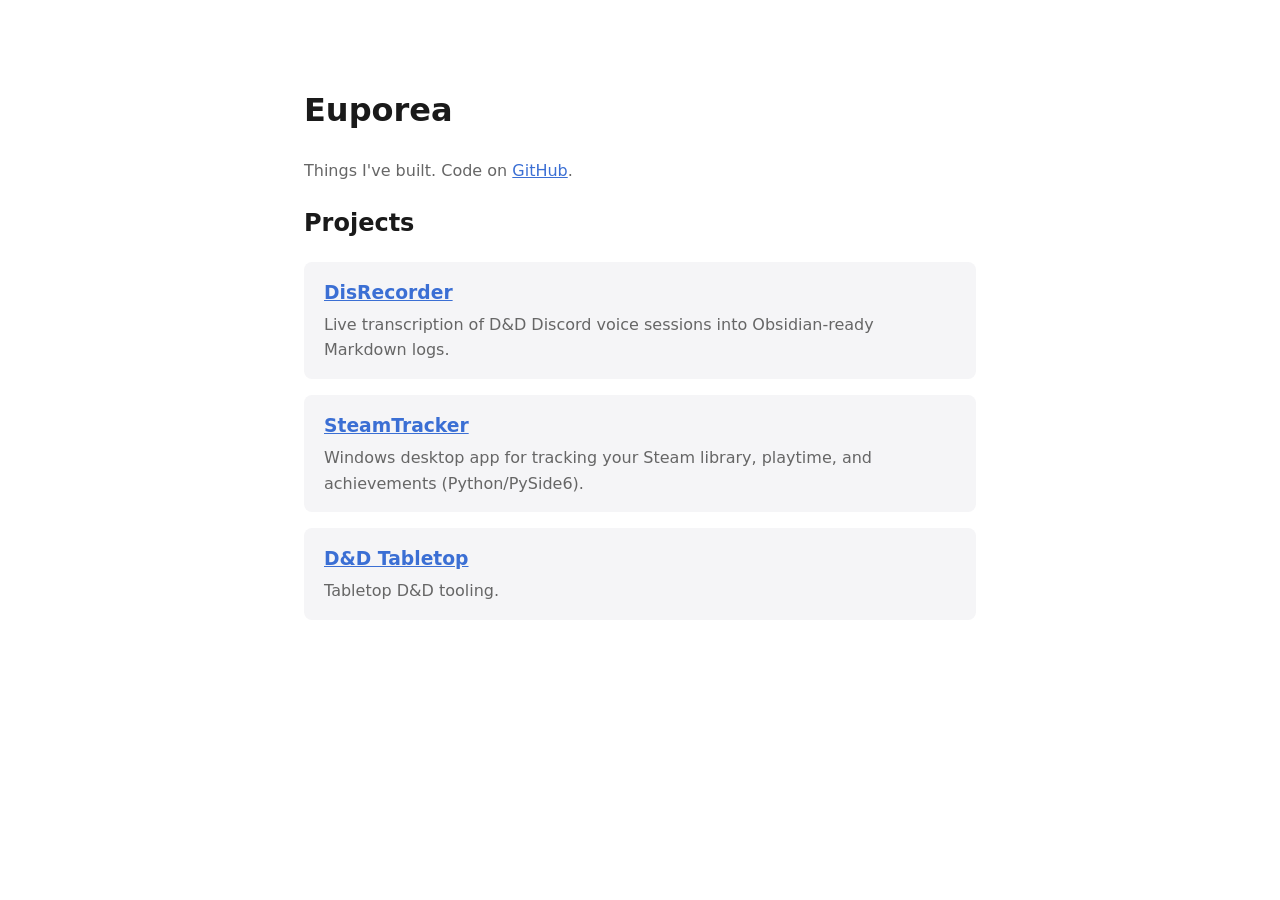
==== index.html @ 1615f243 "Initial site Co-Authored-By: Claude Sonnet 5 <noreply@anthropic.com>" ====
<!doctype html>
<html lang="en">
<head>
<meta charset="utf-8">
<meta name="viewport" content="width=device-width,initial-scale=1">
<title>Euporea</title>
<meta name="description" content="Projects and code by Euporea.">
<style>
:root{--bg:#fff;--fg:#1a1a1a;--muted:#666;--card:#f5f5f7;--accent:#3b6fd4}
@media(prefers-color-scheme:dark){:root{--bg:#121214;--fg:#eee;--muted:#999;--card:#1c1c20;--accent:#7aa2f7}}
body{margin:0;background:var(--bg);color:var(--fg);font:16px/1.6 system-ui,sans-serif}
main{max-width:42rem;margin:0 auto;padding:4rem 1rem}
a{color:var(--accent)}
p.sub{color:var(--muted)}
.card{background:var(--card);border-radius:8px;padding:1rem 1.25rem;margin:1rem 0}
.card h3{margin:0 0 .25rem}
.card p{margin:0;color:var(--muted)}
</style>
</head>
<body>
<main>
<h1>Euporea</h1>
<p class="sub">Things I've built. Code on <a href="https://github.com/Euporea">GitHub</a>.</p>
<h2>Projects</h2>
<div class="card"><h3><a href="https://github.com/Euporea/DisRecorder">DisRecorder</a></h3><p>Live transcription of D&amp;D Discord voice sessions into Obsidian-ready Markdown logs.</p></div>
<div class="card"><h3><a href="https://github.com/Euporea/SteamTracker">SteamTracker</a></h3><p>Windows desktop app for tracking your Steam library, playtime, and achievements (Python/PySide6).</p></div>
<div class="card"><h3><a href="https://github.com/Euporea/D-D-Tabletop">D&amp;D Tabletop</a></h3><p>Tabletop D&amp;D tooling.</p></div>
</main>
</body>
</html>
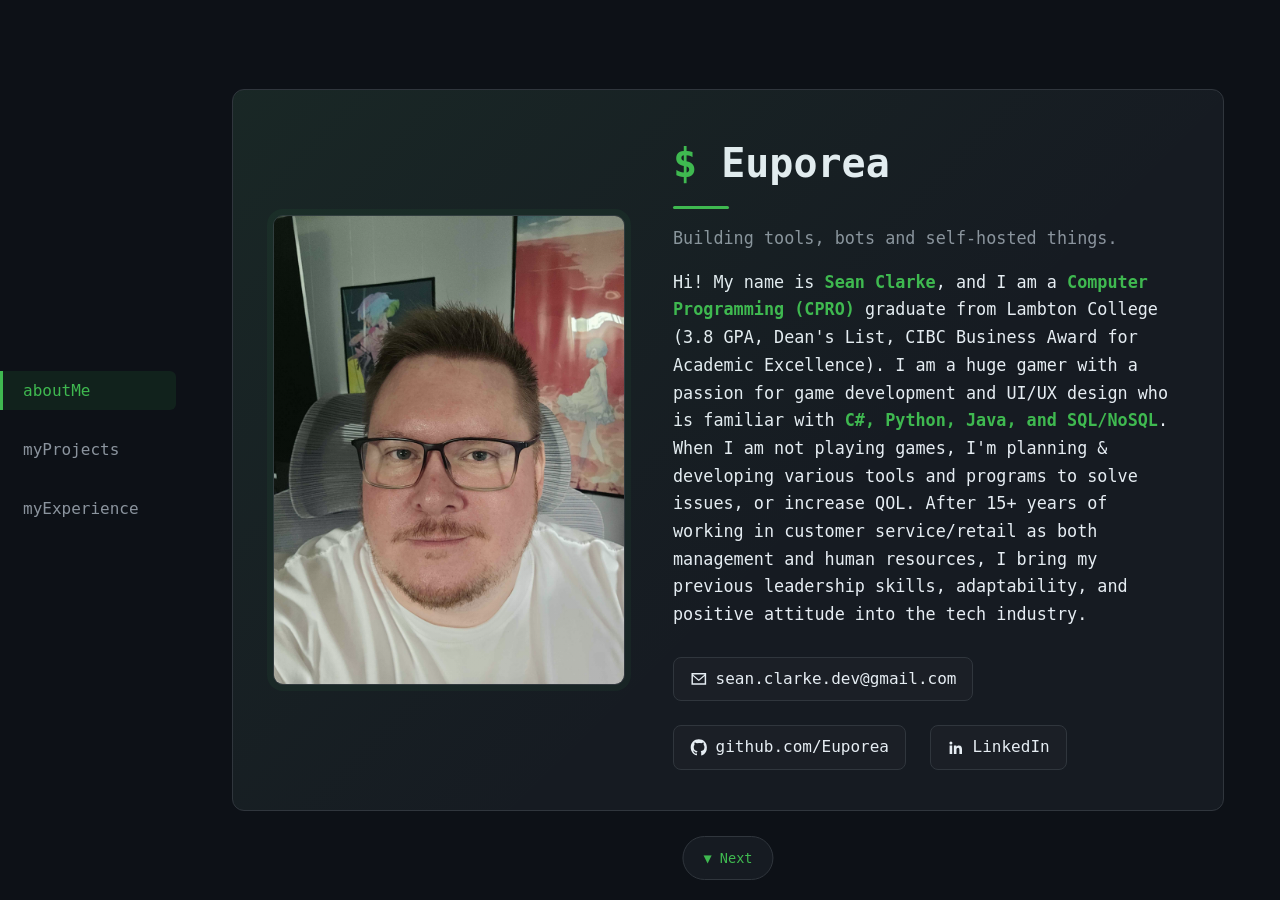
==== commit 468e71c6: "Redesign site: paged sections, project lightbox, mobile layout Co-Authored-By: Claude Sonnet 5 <nore" ====
--- a/index.html
+++ b/index.html
@@ -4,27 +4,371 @@
 <meta charset="utf-8">
 <meta name="viewport" content="width=device-width,initial-scale=1">
 <title>Euporea</title>
-<meta name="description" content="Projects and code by Euporea.">
+<meta name="description" content="Projects and code by Sean Clarke.">
 <style>
-:root{--bg:#fff;--fg:#1a1a1a;--muted:#666;--card:#f5f5f7;--accent:#3b6fd4}
-@media(prefers-color-scheme:dark){:root{--bg:#121214;--fg:#eee;--muted:#999;--card:#1c1c20;--accent:#7aa2f7}}
-body{margin:0;background:var(--bg);color:var(--fg);font:16px/1.6 system-ui,sans-serif}
-main{max-width:42rem;margin:0 auto;padding:4rem 1rem}
-a{color:var(--accent)}
-p.sub{color:var(--muted)}
-.card{background:var(--card);border-radius:8px;padding:1rem 1.25rem;margin:1rem 0}
-.card h3{margin:0 0 .25rem}
-.card p{margin:0;color:var(--muted)}
+:root{--bg:#0d1117;--panel:#161b22;--line:#30363d;--fg:#e6edf3;--muted:#8b949e;--accent:#3fb950}
+*{box-sizing:border-box}
+body{margin:0;background:var(--bg);color:var(--fg);font:16px/1.65 ui-monospace,SFMono-Regular,Consolas,monospace}
+a{color:var(--accent);text-decoration:none}
+a:hover{text-decoration:underline}
+/* left-hand section menu, themed to match the rest of the page */
+.side-nav{position:fixed;top:0;left:0;bottom:0;width:11rem;padding:2rem 0;display:flex;flex-direction:column;justify-content:center;gap:1.25rem;background:none;border:none;z-index:20}
+.side-nav button{background:none;border:none;border-left:3px solid transparent;color:var(--muted);font:inherit;text-align:left;padding:.4rem 1.25rem;cursor:pointer;border-radius:0 6px 6px 0;transition:box-shadow .2s ease,color .2s ease}
+.side-nav button:hover{color:var(--fg);box-shadow:0 0 8px 2px rgba(63,185,80,.45)}
+.side-nav button.active{color:var(--accent);border-left-color:var(--accent);background:rgba(63,185,80,.1);border-radius:0 6px 6px 0}
+main{margin-left:11rem;min-height:100vh;display:flex;flex-direction:column;justify-content:center;padding:3rem 3.5rem}
+section{display:none;flex-direction:column;opacity:0;transition:opacity .4s ease}
+section.active{display:flex;opacity:1}
+section.fade-out{opacity:0}
+.content{max-width:82rem;width:100%;margin:0 auto}
+.page-btn{position:fixed;left:calc(11rem + (100% - 11rem)/2);transform:translateX(-50%);padding:.6rem 1.25rem;border-radius:999px;background:var(--panel);border:1px solid var(--line);color:var(--accent);font:inherit;font-size:.85rem;cursor:pointer;z-index:20;display:flex;align-items:center;gap:.5rem;opacity:1;transition:opacity .3s ease,background .2s ease,border-color .2s ease,box-shadow .2s ease}
+.page-btn:hover{background:#1c222b;border-color:var(--accent);box-shadow:0 0 8px 2px rgba(63,185,80,.45)}
+.page-btn:disabled{opacity:0;pointer-events:none}
+#prevBtn{top:1.25rem}
+#nextBtn{bottom:1.25rem}
+h1{margin:0;font-size:2.5rem}
+h1::before{content:"$ ";color:var(--accent)}
+h1::after{content:"";display:block;width:3.5rem;height:3px;background:var(--accent);border-radius:2px;margin-top:.6rem}
+.tag{color:var(--muted);margin:.5rem 0 0;font-size:1.1rem}
+.accent{color:var(--accent)}
+h2{font-size:1.1rem;margin:0 0 1.5rem;color:var(--muted);font-weight:400}
+h2::before{content:"## ";color:var(--accent)}
+h2::after{content:"";display:block;width:2.5rem;height:2px;background:var(--accent);border-radius:2px;margin-top:.5rem}
+
+/* about */
+.about-grid{display:grid;grid-template-columns:22rem 1fr;gap:3rem;align-items:center;background:var(--panel);border:1px solid var(--line);border-radius:12px;padding:2.5rem;position:relative;overflow:hidden;transition:transform .15s ease-out,box-shadow .15s ease-out}
+.about-grid:hover{box-shadow:0 16px 32px rgba(0,0,0,.35),0 0 8px 2px rgba(63,185,80,.45)}
+.about-grid::before{content:"";position:absolute;inset:0;background:linear-gradient(135deg,rgba(63,185,80,.08),transparent 60%);pointer-events:none}
+.about-grid .portrait{width:100%;aspect-ratio:3/4;object-fit:cover;border-radius:10px;border:1px solid var(--line);box-shadow:0 0 0 6px rgba(63,185,80,.06)}
+.about-grid .text p{margin:1rem 0 0;font-size:1.05rem}
+.contact-row{display:flex;gap:1.5rem;margin-top:1.75rem;flex-wrap:wrap}
+.contact-row a{display:flex;align-items:center;gap:.5rem;color:var(--fg);border:1px solid var(--line);border-radius:8px;padding:.5rem 1rem;background:rgba(255,255,255,.02)}
+.contact-row a:hover{border-color:var(--accent);color:var(--accent);text-decoration:none}
+.contact-row svg{width:1.1rem;height:1.1rem;fill:currentColor;flex:none}
+
+/* projects */
+.grid{display:grid;grid-template-columns:repeat(4,1fr);gap:1.25rem}
+@media(max-width:75rem){.grid{grid-template-columns:repeat(2,1fr)}}
+@media(max-width:40rem){.grid{grid-template-columns:1fr}}
+.card{background:var(--panel);border:1px solid var(--line);border-radius:8px;overflow:hidden;display:flex;flex-direction:column;height:100%}
+.shot{aspect-ratio:16/9;background:repeating-linear-gradient(45deg,var(--panel),var(--panel) 10px,#1c222b 10px,#1c222b 20px)}
+.shot img,.shot video{width:100%;height:100%;object-fit:cover;display:block}
+.body{padding:1rem 1.25rem;display:flex;flex-direction:column;flex:1}
+.body h3{margin:0 0 .25rem;font-size:1.05rem}
+.body p{margin:.25rem 0 .75rem;color:var(--muted);flex:1}
+p.tag{margin:.75rem 0 .35rem;font-size:.85rem}
+.chips{display:flex;gap:.4rem;flex-wrap:nowrap;padding:0;margin:auto 0 0;list-style:none;overflow:hidden}
+.chips li{background:var(--bg);border:1px solid var(--line);border-radius:6px;padding:.3rem .5rem;color:var(--fg);font-size:.68rem;white-space:nowrap}
+
+/* experience / education / skills */
+.triple{display:grid;grid-template-columns:1fr 1fr;gap:3rem;align-items:start}
+@media(max-width:60rem){.triple{grid-template-columns:1fr}}
+.triple h2{margin-bottom:1rem}
+.triple .card{margin-bottom:1rem}
+.exp-col{display:flex;flex-direction:column}
+.triple .card h3{color:var(--accent);font-weight:bold}
+.skills-col{margin-top:2rem}
+.skills-col p.tag:first-child{margin-top:0}
+.skills-col .chips li{transition:box-shadow .2s ease,border-color .2s ease}
+.skills-col .chips li:hover{border-color:var(--accent);box-shadow:0 0 8px 2px rgba(63,185,80,.45)}
+
+/* project summary cards + lightbox */
+.proj-card{cursor:pointer;position:relative}
+.proj-card .body p{margin-bottom:0}
+.proj-card::before{content:"";position:absolute;inset:0;border-radius:inherit;background:radial-gradient(circle at 50% 0%,rgba(63,185,80,.25),transparent 70%);opacity:0;transition:opacity .25s ease;pointer-events:none}
+.proj-card:hover::before{opacity:1}
+.proj-card:hover{border-color:var(--accent)}
+.lightbox{position:fixed;inset:0;background:rgba(0,0,0,.75);display:flex;align-items:center;justify-content:center;opacity:0;pointer-events:none;transition:opacity .25s ease;z-index:50;padding:2rem}
+.lightbox.open{opacity:1;pointer-events:auto}
+.lightbox-panel{background:var(--panel);border:1px solid var(--line);border-radius:12px;max-width:56rem;width:100%;max-height:90vh;overflow:auto;padding:3.5rem 2.5rem 2.5rem;position:relative}
+.lightbox-close{position:absolute;top:1rem;right:1rem;width:2.25rem;height:2.25rem;border-radius:50%;background:var(--bg);border:1px solid var(--line);color:var(--muted);font-size:1.5rem;line-height:1;cursor:pointer}
+.lightbox-close:hover{color:var(--accent);border-color:var(--accent)}
+.lightbox-content .shot{border-radius:8px;margin-bottom:1.25rem;overflow:hidden}
+.lightbox-content h3{margin:0 0 .5rem;font-size:1.4rem}
+.lightbox-content p{color:var(--muted);margin:0 0 1rem}
+.lightbox-content .chips{margin:0 0 1.25rem;flex-wrap:wrap}
+.lightbox-content .chips li{font-size:.9rem;padding:.4rem .8rem;transition:box-shadow .2s ease,border-color .2s ease}
+.lightbox-content .chips li:hover{border-color:var(--accent);box-shadow:0 0 8px 2px rgba(63,185,80,.45)}
+.gh-link{display:inline-flex;align-items:center;gap:.5rem;color:var(--fg);border:1px solid var(--line);border-radius:8px;padding:.5rem 1rem;background:rgba(255,255,255,.02);transition:box-shadow .2s ease,border-color .2s ease,color .2s ease}
+.gh-link:hover{border-color:var(--accent);color:var(--accent);text-decoration:none;box-shadow:0 0 8px 2px rgba(63,185,80,.45)}
+.gh-link svg{width:1.1rem;height:1.1rem;fill:currentColor;flex:none}
+
+/* card tilt-on-hover, applied via JS (perspective transform follows the cursor) */
+.card{transition:transform .15s ease-out,box-shadow .15s ease-out}
+.card:hover{box-shadow:0 12px 24px rgba(0,0,0,.35),0 0 8px 2px rgba(63,185,80,.45)}
+
+/* tablet: sidebar stays, just tighten the margins it competes with */
+@media(max-width:64rem){
+  main{padding:2.5rem 2rem}
+  .about-grid{grid-template-columns:16rem 1fr;gap:2rem;padding:2rem}
+}
+
+/* mobile/small tablet: side-nav becomes a top bar, content goes full width */
+@media(max-width:48rem){
+  .side-nav{position:fixed;top:0;left:0;right:0;bottom:auto;width:100%;height:auto;flex-direction:row;justify-content:center;align-items:center;gap:.25rem;padding:.75rem .5rem;background:rgba(13,17,23,.92);backdrop-filter:blur(6px);border-bottom:1px solid var(--line);overflow-x:auto}
+  .side-nav button{padding:.4rem .7rem;white-space:nowrap;border-left:none;border-bottom:3px solid transparent;border-radius:6px 6px 0 0}
+  .side-nav button.active{border-left:none;border-bottom-color:var(--accent);border-radius:6px 6px 0 0}
+  /* paging doesn't work well on touch screens: drop the prev/next buttons and let the page scroll instead */
+  main{margin-left:0;min-height:0;justify-content:flex-start;padding:1.5rem 1.25rem;padding-top:5rem;gap:3.5rem}
+  .page-btn{display:none}
+  section,section.active,section.fade-out{display:flex;opacity:1}
+  h1{font-size:1.9rem}
+  .about-grid{grid-template-columns:1fr;gap:1.5rem;padding:1.5rem;text-align:left}
+  .about-grid .portrait{max-width:12rem;aspect-ratio:1/1;margin:0 auto}
+  .contact-row{gap:.75rem}
+  .contact-row a{padding:.4rem .75rem;font-size:.85rem}
+  .lightbox{padding:1rem}
+  .lightbox-panel{padding:3rem 1.25rem 1.5rem}
+  .lightbox-content h3{font-size:1.15rem}
+}
+
+/* narrow phones: shrink further so nothing overflows */
+@media(max-width:26rem){
+  main{padding:1.25rem 1rem;padding-top:5.75rem;padding-bottom:5.25rem}
+  h1{font-size:1.6rem}
+  .about-grid{padding:1.25rem}
+  .page-btn{padding:.5rem 1rem;font-size:.8rem}
+}
 </style>
 </head>
 <body>
+<nav class="side-nav">
+  <button data-target="about">aboutMe</button>
+  <button data-target="projects">myProjects</button>
+  <button data-target="skills">myExperience</button>
+</nav>
+<button id="prevBtn" class="page-btn" aria-label="Previous section">&#9650; Previous</button>
+<button id="nextBtn" class="page-btn" aria-label="Next section">&#9660; Next</button>
 <main>
-<h1>Euporea</h1>
-<p class="sub">Things I've built. Code on <a href="https://github.com/Euporea">GitHub</a>.</p>
-<h2>Projects</h2>
-<div class="card"><h3><a href="https://github.com/Euporea/DisRecorder">DisRecorder</a></h3><p>Live transcription of D&amp;D Discord voice sessions into Obsidian-ready Markdown logs.</p></div>
-<div class="card"><h3><a href="https://github.com/Euporea/SteamTracker">SteamTracker</a></h3><p>Windows desktop app for tracking your Steam library, playtime, and achievements (Python/PySide6).</p></div>
-<div class="card"><h3><a href="https://github.com/Euporea/D-D-Tabletop">D&amp;D Tabletop</a></h3><p>Tabletop D&amp;D tooling.</p></div>
+
+<section id="about">
+<div class="content">
+  <div class="about-grid">
+    <img class="portrait" src="img/sean.png" alt="Sean Clarke">
+    <div class="text">
+      <h1>Euporea</h1>
+      <p class="tag">Building tools, bots and self-hosted things.</p>
+      <p>Hi! My name is <strong class="accent">Sean Clarke</strong>, and I am a <strong class="accent">Computer Programming (CPRO)</strong> graduate from Lambton College (3.8 GPA, Dean's List, CIBC Business Award for Academic Excellence). I am a huge gamer with a passion for game development and UI/UX design who is familiar with <strong class="accent">C#, Python, Java, and SQL/NoSQL</strong>. When I am not playing games, I'm planning &amp; developing various tools and programs to solve issues, or increase QOL. After 15+ years of working in customer service/retail as both management and human resources, I bring my previous leadership skills, adaptability, and positive attitude into the tech industry.</p>
+      <div class="contact-row">
+        <a href="mailto:sean.clarke.dev@gmail.com"><svg viewBox="0 0 24 24"><path d="M2 4h20v16H2V4zm2 2v.01L12 13l8-6.99V6H4zm16 2.24-7.4 6.47a1 1 0 0 1-1.2 0L4 8.24V18h16V8.24z"/></svg>sean.clarke.dev@gmail.com</a>
+        <a href="https://github.com/Euporea"><svg viewBox="0 0 24 24"><path d="M12 .5C5.73.5.98 5.24.98 11.52c0 5.02 3.26 9.28 7.78 10.78.57.1.78-.25.78-.55v-1.94c-3.17.69-3.83-1.53-3.83-1.53-.52-1.31-1.26-1.66-1.26-1.66-1.03-.7.08-.69.08-.69 1.14.08 1.74 1.17 1.74 1.17 1.01 1.74 2.65 1.24 3.3.95.1-.73.4-1.24.72-1.53-2.53-.29-5.19-1.27-5.19-5.64 0-1.25.44-2.27 1.17-3.06-.12-.29-.51-1.46.11-3.04 0 0 .96-.31 3.15 1.17a10.9 10.9 0 0 1 2.87-.39c.97 0 1.95.13 2.87.39 2.19-1.48 3.15-1.17 3.15-1.17.62 1.58.23 2.75.11 3.04.73.79 1.17 1.81 1.17 3.06 0 4.38-2.66 5.34-5.2 5.63.41.36.77 1.06.77 2.14v3.17c0 .3.21.66.79.55A11.03 11.03 0 0 0 23 11.52C23 5.24 18.27.5 12 .5z"/></svg>github.com/Euporea</a>
+        <a href="https://www.linkedin.com/in/sean-clarke-389188309/"><svg viewBox="0 0 24 24"><path d="M20.45 20.45h-3.55v-5.57c0-1.33-.02-3.04-1.85-3.04-1.85 0-2.14 1.45-2.14 2.94v5.67H9.36V9h3.41v1.56h.05c.47-.9 1.64-1.85 3.38-1.85 3.6 0 4.27 2.37 4.27 5.46v6.28zM5.34 7.43a2.06 2.06 0 1 1 0-4.12 2.06 2.06 0 0 1 0 4.12zM7.11 20.45H3.56V9h3.55v11.45z"/></svg>LinkedIn</a>
+      </div>
+    </div>
+  </div>
+</div>
+</section>
+
+<section id="projects">
+<div class="content">
+<h2>myProjects</h2>
+<p class="tag" style="margin:-1rem 0 1.5rem">Click each card for more information.</p>
+<div class="grid">
+
+<article class="card proj-card" data-target="tpl-disrecorder">
+  <div class="body">
+    <h3>DisRecorder</h3>
+    <p>Live transcription of D&amp;D Discord voice sessions into Obsidian-ready Markdown logs.</p>
+  </div>
+</article>
+
+<article class="card proj-card" data-target="tpl-steamtracker">
+  <div class="body">
+    <h3>SteamTracker</h3>
+    <p>Windows desktop app for tracking your Steam library, playtime, and achievements.</p>
+  </div>
+</article>
+
+<article class="card proj-card" data-target="tpl-wreckoning">
+  <div class="body">
+    <h3>Wreckoning Day</h3>
+    <p>A vehicular-demolition game where you clear a safe path for an unstoppable hauler using a fleet of specialised machines.</p>
+  </div>
+</article>
+
+<article class="card proj-card" data-target="tpl-humanity">
+  <div class="body">
+    <h3>Humanity Index</h3>
+    <p>A cyberpunk psychological-horror first-person shooter where your grip on your own humanity is a core mechanic.</p>
+  </div>
+</article>
+
+</div>
+</div>
+</section>
+
+<template id="tpl-disrecorder">
+  <div class="shot"><img src="img/disrecorder.png" alt="DisRecorder screenshot"></div>
+  <h3>DisRecorder</h3>
+  <p>Live transcription of D&amp;D Discord voice sessions into Obsidian-ready Markdown logs.</p>
+  <ul class="chips" style="flex-wrap:wrap"><li>Python</li><li>Discord</li><li>Speech-to-text</li></ul>
+  <a class="gh-link" href="https://github.com/Euporea/DisRecorder" target="_blank" rel="noopener"><svg viewBox="0 0 24 24"><path d="M12 .5C5.73.5.98 5.24.98 11.52c0 5.02 3.26 9.28 7.78 10.78.57.1.78-.25.78-.55v-1.94c-3.17.69-3.83-1.53-3.83-1.53-.52-1.31-1.26-1.66-1.26-1.66-1.03-.7.08-.69.08-.69 1.14.08 1.74 1.17 1.74 1.17 1.01 1.74 2.65 1.24 3.3.95.1-.73.4-1.24.72-1.53-2.53-.29-5.19-1.27-5.19-5.64 0-1.25.44-2.27 1.17-3.06-.12-.29-.51-1.46.11-3.04 0 0 .96-.31 3.15 1.17a10.9 10.9 0 0 1 2.87-.39c.97 0 1.95.13 2.87.39 2.19-1.48 3.15-1.17 3.15-1.17.62 1.58.23 2.75.11 3.04.73.79 1.17 1.81 1.17 3.06 0 4.38-2.66 5.34-5.2 5.63.41.36.77 1.06.77 2.14v3.17c0 .3.21.66.79.55A11.03 11.03 0 0 0 23 11.52C23 5.24 18.27.5 12 .5z"/></svg>View on GitHub</a>
+</template>
+<template id="tpl-steamtracker">
+  <div class="shot"><video src="img/steamtracker.mp4" style="object-position:top" autoplay loop muted playsinline></video></div>
+  <h3>SteamTracker</h3>
+  <p>Windows desktop app for tracking your Steam library, playtime, and achievements.</p>
+  <ul class="chips" style="flex-wrap:wrap"><li>Python</li><li>PySide6</li><li>Steam API</li></ul>
+  <a class="gh-link" href="https://github.com/Euporea/SteamTracker" target="_blank" rel="noopener"><svg viewBox="0 0 24 24"><path d="M12 .5C5.73.5.98 5.24.98 11.52c0 5.02 3.26 9.28 7.78 10.78.57.1.78-.25.78-.55v-1.94c-3.17.69-3.83-1.53-3.83-1.53-.52-1.31-1.26-1.66-1.26-1.66-1.03-.7.08-.69.08-.69 1.14.08 1.74 1.17 1.74 1.17 1.01 1.74 2.65 1.24 3.3.95.1-.73.4-1.24.72-1.53-2.53-.29-5.19-1.27-5.19-5.64 0-1.25.44-2.27 1.17-3.06-.12-.29-.51-1.46.11-3.04 0 0 .96-.31 3.15 1.17a10.9 10.9 0 0 1 2.87-.39c.97 0 1.95.13 2.87.39 2.19-1.48 3.15-1.17 3.15-1.17.62 1.58.23 2.75.11 3.04.73.79 1.17 1.81 1.17 3.06 0 4.38-2.66 5.34-5.2 5.63.41.36.77 1.06.77 2.14v3.17c0 .3.21.66.79.55A11.03 11.03 0 0 0 23 11.52C23 5.24 18.27.5 12 .5z"/></svg>View on GitHub</a>
+</template>
+<template id="tpl-wreckoning">
+  <div class="shot"><video src="img/wreckoning-day.mp4" autoplay loop muted playsinline></video></div>
+  <h3>Wreckoning Day</h3>
+  <p>A vehicular-demolition game where you clear a safe path for an unstoppable hauler using a fleet of specialised machines. Built in C# on Godot with Jolt physics and a deterministic two-layer destruction system.</p>
+  <ul class="chips" style="flex-wrap:wrap"><li>Godot 4</li><li>C#</li><li>3D physics</li></ul>
+</template>
+<template id="tpl-humanity">
+  <div class="shot"><video src="img/humanity-index.mp4" autoplay loop muted playsinline></video></div>
+  <h3>Humanity Index</h3>
+  <p>A cyberpunk psychological-horror first-person shooter where your grip on your own humanity is a core mechanic.</p>
+  <ul class="chips" style="flex-wrap:wrap"><li>Godot 4</li><li>GDScript</li><li>FPS</li></ul>
+</template>
+
+<section id="skills">
+<div class="content">
+<div class="triple">
+  <div class="exp-col">
+    <h2>myExperience</h2>
+    <div class="card"><div class="body">
+      <h3>Student Developer Co-op, Lambton College</h3>
+      <p class="tag">May 2026 &ndash; Sep 2026</p>
+      <ul>
+        <li>Developed eLearning course modules with Articulate Storyline and Rise 360.</li>
+        <li>Built Excel workbooks with advanced VBA macros to automate workflows and support course development.</li>
+        <li>Delivered critical milestones with the team using established project management practices.</li>
+      </ul>
+    </div></div>
+    <div class="card" style="margin-top:.5rem"><div class="body">
+      <h3>Support Manager / Personnel Manager / Department Manager, Wal-Mart Canada</h3>
+      <p class="tag">2011 &ndash; Aug 2024</p>
+      <ul>
+        <li>HR representative for a store of up to 450 employees: hiring, interviews, onboarding and policy compliance.</li>
+        <li>Supervised, trained and mentored staff; managed inventory and daily store operations.</li>
+      </ul>
+    </div></div>
+  </div>
+  <div>
+    <h2>myEducation</h2>
+    <div class="card"><div class="body">
+      <h3>Computer Programming, Advanced Diploma</h3>
+      <p class="tag">Lambton College &middot; Graduated July 2026</p>
+      <ul>
+        <li>3.8 GPA, Dean's List recipient</li>
+        <li>CIBC Business Award for Academic Excellence</li>
+        <li>Coursework: software design, databases, web development, data structures</li>
+      </ul>
+    </div></div>
+    <div class="skills-col">
+      <h2>mySkills</h2>
+      <p class="tag">Languages</p>
+      <ul class="chips" style="flex-wrap:wrap;margin:0 0 1rem"><li>Python</li><li>C#</li><li>Java</li><li>JavaScript</li><li>SQL</li></ul>
+      <p class="tag">Web</p>
+      <ul class="chips" style="flex-wrap:wrap;margin:0 0 1rem"><li>HTML</li><li>CSS</li><li>React</li><li>Node.js</li><li>Bootstrap</li></ul>
+      <p class="tag">Databases</p>
+      <ul class="chips" style="flex-wrap:wrap;margin:0 0 1rem"><li>Oracle SQL</li><li>MongoDB</li><li>NoSQL</li></ul>
+      <p class="tag">Tools</p>
+      <ul class="chips" style="flex-wrap:wrap;margin:0"><li>Git/GitHub</li><li>Docker</li><li>AWS</li><li>Visual Studio / VS Code</li><li>Articulate Storyline</li><li>Photoshop</li></ul>
+    </div>
+  </div>
+</div>
+</div>
+</section>
+
 </main>
+<div id="lightbox" class="lightbox" aria-hidden="true">
+  <div class="lightbox-panel">
+    <button class="lightbox-close" aria-label="Close">&times;</button>
+    <div class="lightbox-content"></div>
+  </div>
+</div>
+<script>
+var sections=Array.prototype.slice.call(document.querySelectorAll('main section'));
+var navBtns=Array.prototype.slice.call(document.querySelectorAll('.side-nav button'));
+var prevBtn=document.getElementById('prevBtn'), nextBtn=document.getElementById('nextBtn');
+var current=0, animating=false;
+
+function show(i){
+  var incoming=sections[i];
+  incoming.classList.add('fade-out');
+  sections.forEach(function(s,idx){ s.classList.toggle('active', idx===i); });
+  navBtns.forEach(function(b,idx){ b.classList.toggle('active', idx===i); });
+  prevBtn.disabled=(i===0);
+  nextBtn.disabled=(i===sections.length-1);
+  window.scrollTo({top:0,behavior:'instant'});
+  requestAnimationFrame(function(){ requestAnimationFrame(function(){ incoming.classList.remove('fade-out'); }); });
+}
+
+function go(i){
+  i=Math.max(0,Math.min(sections.length-1,i));
+  if(i===current||animating) return;
+  animating=true;
+  var old=sections[current];
+  old.classList.add('fade-out');
+  current=i;
+  setTimeout(function(){ show(i); animating=false; },400);
+}
+
+prevBtn.addEventListener('click',function(){ go(current-1); });
+nextBtn.addEventListener('click',function(){ go(current+1); });
+
+// below 48rem, CSS makes all sections visible and the page scrolls normally —
+// so nav clicks there just scroll to the section instead of paging through it
+function isMobile(){ return window.matchMedia('(max-width:48rem)').matches; }
+navBtns.forEach(function(b,idx){
+  b.addEventListener('click',function(){
+    if(isMobile()) sections[idx].scrollIntoView({behavior:'smooth'});
+    else go(idx);
+  });
+});
+
+show(0);
+
+// mobile scroll tracking: highlight whichever section is centered in the viewport as the user scrolls
+var scrollObserver=new IntersectionObserver(function(entries){
+  if(!isMobile()) return;
+  entries.forEach(function(entry){
+    if(entry.isIntersecting) navBtns.forEach(function(b,idx){ b.classList.toggle('active', sections[idx]===entry.target); });
+  });
+},{rootMargin:'-45% 0px -45% 0px'});
+sections.forEach(function(s){ scrollObserver.observe(s); });
+
+// card tilt-on-hover: rotate toward the cursor, like tilting a physical card
+function attachTilt(el,strength){
+  strength=strength||10;
+  el.addEventListener('mousemove',function(e){
+    var r=el.getBoundingClientRect();
+    var x=(e.clientX-r.left)/r.width-0.5;
+    var y=(e.clientY-r.top)/r.height-0.5;
+    el.style.transform='perspective(700px) rotateX('+(-y*strength)+'deg) rotateY('+(x*strength)+'deg) translateY(-3px)';
+  });
+  el.addEventListener('mouseleave',function(){ el.style.transform=''; });
+}
+document.querySelectorAll('.card').forEach(function(el){ attachTilt(el); });
+attachTilt(document.querySelector('.about-grid'),3);
+
+// project lightbox: click a summary card to open its <template> content in a modal
+var lightbox=document.getElementById('lightbox');
+var lbContent=lightbox.querySelector('.lightbox-content');
+function openLightbox(tplId){
+  var tpl=document.getElementById(tplId);
+  if(!tpl) return;
+  lbContent.innerHTML='';
+  lbContent.appendChild(tpl.content.cloneNode(true));
+  lightbox.classList.add('open');
+  lightbox.setAttribute('aria-hidden','false');
+  var v=lbContent.querySelector('video');
+  if(v) v.play();
+}
+function closeLightbox(){
+  lightbox.classList.remove('open');
+  lightbox.setAttribute('aria-hidden','true');
+}
+document.querySelectorAll('.proj-card').forEach(function(c){
+  c.addEventListener('click',function(){ openLightbox(c.dataset.target); });
+});
+lightbox.querySelector('.lightbox-close').addEventListener('click',closeLightbox);
+lightbox.addEventListener('click',function(e){ if(e.target===lightbox) closeLightbox(); });
+document.addEventListener('keydown',function(e){ if(e.key==='Escape') closeLightbox(); });
+</script>
 </body>
 </html>
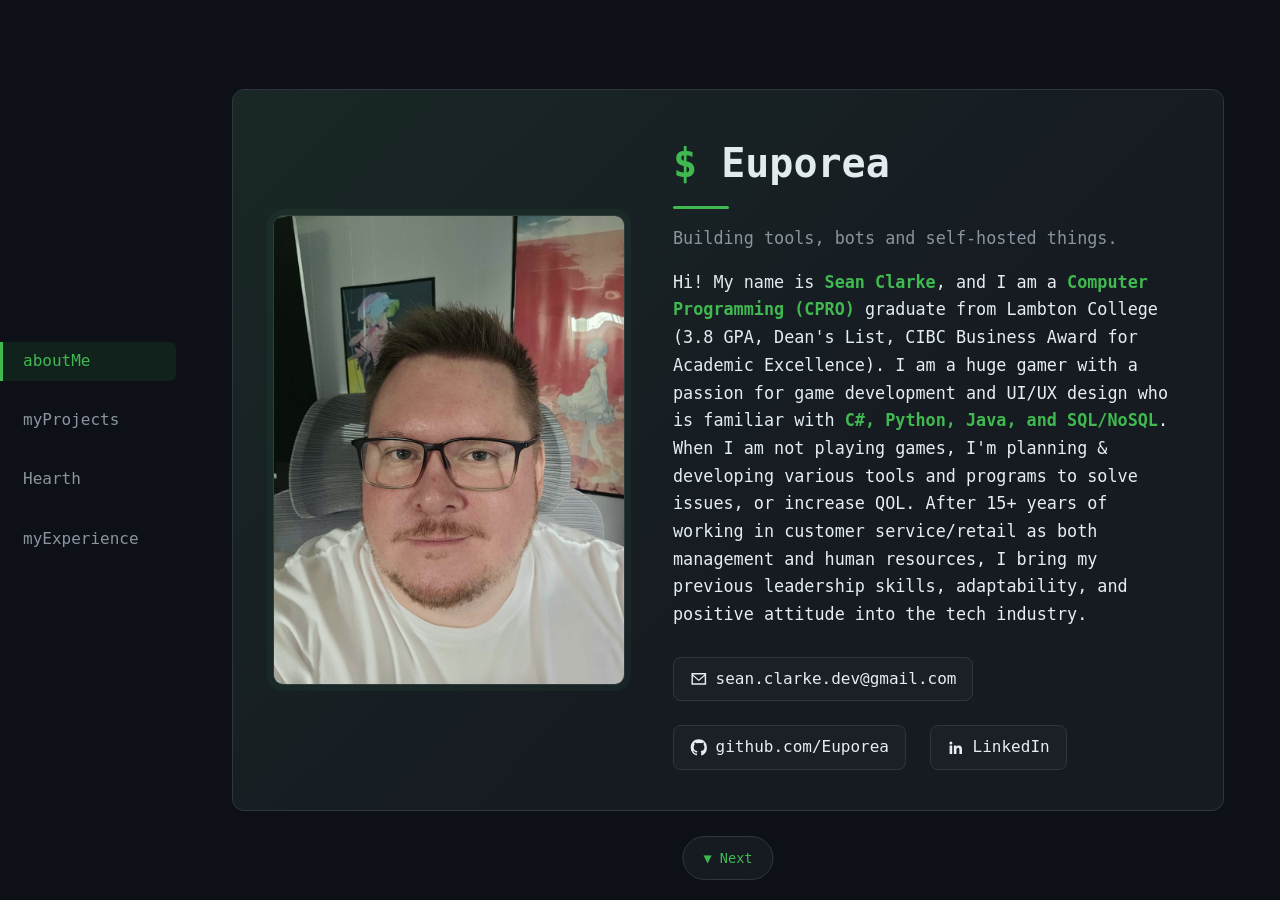
==== commit 7e52bfc3: "Add Hearth tab with demo video and feature lists Co-Authored-By: Claude Sonnet 5 <noreply@anthropic." ====
--- a/index.html
+++ b/index.html
@@ -72,6 +72,22 @@
 .skills-col .chips li{transition:box-shadow .2s ease,border-color .2s ease}
 .skills-col .chips li:hover{border-color:var(--accent);box-shadow:0 0 8px 2px rgba(63,185,80,.45)}
 
+/* hearth tab */
+.hearth-grid{display:grid;grid-template-columns:1.7fr 1fr;gap:2rem;align-items:center}
+@media(max-width:64rem){.hearth-grid{grid-template-columns:1fr}}
+.hearth-video{border:1px solid var(--line);border-radius:12px;overflow:hidden;background:var(--panel)}
+.hearth-video video{display:block;width:100%;aspect-ratio:16/9;object-fit:cover}
+.hearth-text .chips li{transition:box-shadow .2s ease,border-color .2s ease}
+.hearth-text .chips li:hover{border-color:var(--accent);box-shadow:0 0 8px 2px rgba(63,185,80,.45)}
+.feature-grid{display:grid;grid-template-columns:1fr 1fr;gap:2rem;margin-top:2rem}
+@media(max-width:48rem){.feature-grid{grid-template-columns:1fr}}
+.feature-grid .card{height:auto}
+.feature-grid h3{color:var(--accent)}
+.feature-grid ul{color:var(--muted);padding-left:1.2rem;margin:.5rem 0 0}
+.status{display:inline-flex;align-items:center;gap:.5rem;border:1px solid var(--line);border-radius:999px;padding:.25rem .8rem;font-size:.85rem;background:var(--panel)}
+.status::before{content:"";width:.5rem;height:.5rem;border-radius:50%;background:var(--accent);box-shadow:0 0 6px var(--accent)}
+.hearth-text p{color:var(--muted);margin:1rem 0 0}
+
 /* project summary cards + lightbox */
 .proj-card{cursor:pointer;position:relative}
 .proj-card .body p{margin-bottom:0}
@@ -135,6 +151,7 @@
 <nav class="side-nav">
   <button data-target="about">aboutMe</button>
   <button data-target="projects">myProjects</button>
+  <button data-target="hearth">Hearth</button>
   <button data-target="skills">myExperience</button>
 </nav>
 <button id="prevBtn" class="page-btn" aria-label="Previous section">&#9650; Previous</button>
@@ -224,6 +241,38 @@
   <ul class="chips" style="flex-wrap:wrap"><li>Godot 4</li><li>GDScript</li><li>FPS</li></ul>
 </template>
 
+<section id="hearth">
+<div class="content">
+<h2>Hearth - Home Server Management</h2>
+<div class="hearth-grid">
+  <div class="hearth-video">
+    <video src="img/hearth.mp4" autoplay loop muted playsinline></video>
+  </div>
+  <div class="hearth-text">
+    <span class="status">Actively in development</span>
+    <p>Hearth is a control panel for my self-hosted home server. One web app to start and stop game servers, run a media library, and use local AI tools for chat, voice, and image generation. The heavy GPU services spin up on demand and shut themselves down when idle thanks to everything being containerized with Docker.</p>
+    <ul class="chips" style="flex-wrap:wrap;margin:1rem 0 0"><li>Python</li><li>FastAPI</li><li>Docker</li><li>Discord bot</li></ul>
+  </div>
+</div>
+<div class="feature-grid">
+  <div class="card"><div class="body">
+    <h3>Recently completed</h3>
+    <ul>
+      <li>Containerized the whole stack with Docker</li>
+      <li>Added game server hosting to the stack</li>
+      <li>Added a Discord bot so anyone with permission can manage servers from their Discord client</li>
+    </ul>
+  </div></div>
+  <div class="card"><div class="body">
+    <h3>Currently planned</h3>
+    <ul>
+      <li>3D character chatbot "FaceTime" style back-and-forth conversation.</li>
+    </ul>
+  </div></div>
+</div>
+</div>
+</section>
+
 <section id="skills">
 <div class="content">
 <div class="triple">
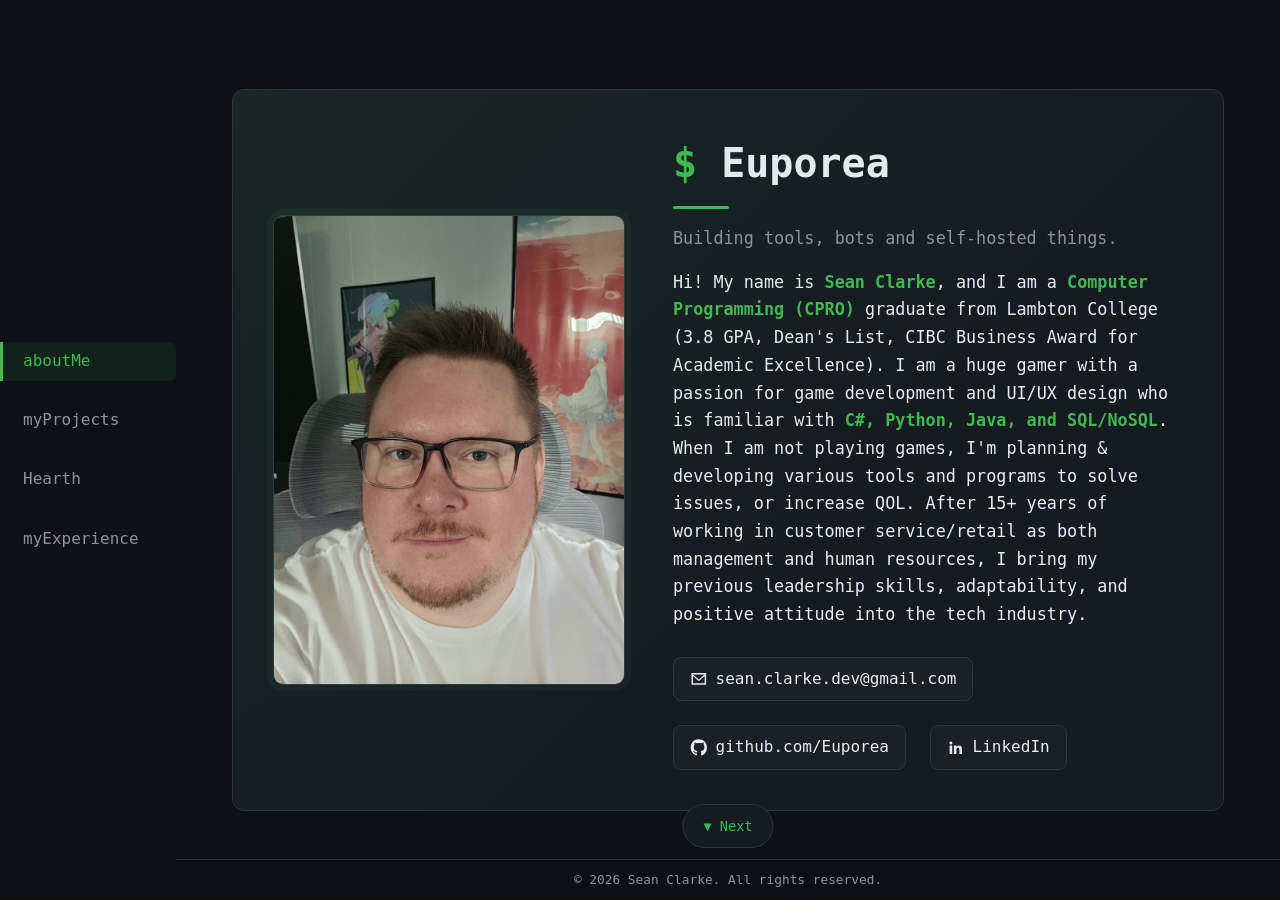
==== commit 5808661c: "Add fixed copyright footer and Cloudflare Web Analytics Co-Authored-By: Claude Sonnet 5 <noreply@ant" ====
--- a/index.html
+++ b/index.html
@@ -25,7 +25,8 @@
 .page-btn:hover{background:#1c222b;border-color:var(--accent);box-shadow:0 0 8px 2px rgba(63,185,80,.45)}
 .page-btn:disabled{opacity:0;pointer-events:none}
 #prevBtn{top:1.25rem}
-#nextBtn{bottom:1.25rem}
+#nextBtn{bottom:3.25rem}
+.site-footer{position:fixed;bottom:0;left:11rem;right:0;padding:.6rem 1rem;text-align:center;font-size:.8rem;color:var(--muted);background:rgba(13,17,23,.92);backdrop-filter:blur(6px);border-top:1px solid var(--line);z-index:15}
 h1{margin:0;font-size:2.5rem}
 h1::before{content:"$ ";color:var(--accent)}
 h1::after{content:"";display:block;width:3.5rem;height:3px;background:var(--accent);border-radius:2px;margin-top:.6rem}
@@ -125,7 +126,8 @@
   .side-nav button{padding:.4rem .7rem;white-space:nowrap;border-left:none;border-bottom:3px solid transparent;border-radius:6px 6px 0 0}
   .side-nav button.active{border-left:none;border-bottom-color:var(--accent);border-radius:6px 6px 0 0}
   /* paging doesn't work well on touch screens: drop the prev/next buttons and let the page scroll instead */
-  main{margin-left:0;min-height:0;justify-content:flex-start;padding:1.5rem 1.25rem;padding-top:5rem;gap:3.5rem}
+  main{margin-left:0;min-height:0;justify-content:flex-start;padding:1.5rem 1.25rem;padding-top:5rem;padding-bottom:3.5rem;gap:3.5rem}
+  .site-footer{left:0}
   .page-btn{display:none}
   section,section.active,section.fade-out{display:flex;opacity:1}
   h1{font-size:1.9rem}
@@ -324,6 +326,7 @@
 </section>
 
 </main>
+<footer class="site-footer">&copy; <span id="year">2026</span> Sean Clarke. All rights reserved.</footer>
 <div id="lightbox" class="lightbox" aria-hidden="true">
   <div class="lightbox-panel">
     <button class="lightbox-close" aria-label="Close">&times;</button>
@@ -362,6 +365,7 @@
 
 // below 48rem, CSS makes all sections visible and the page scrolls normally —
 // so nav clicks there just scroll to the section instead of paging through it
+document.getElementById('year').textContent=new Date().getFullYear();
 function isMobile(){ return window.matchMedia('(max-width:48rem)').matches; }
 navBtns.forEach(function(b,idx){
   b.addEventListener('click',function(){
@@ -419,5 +423,6 @@
 lightbox.addEventListener('click',function(e){ if(e.target===lightbox) closeLightbox(); });
 document.addEventListener('keydown',function(e){ if(e.key==='Escape') closeLightbox(); });
 </script>
+<!-- Cloudflare Web Analytics --><script type='module' src='https://static.cloudflareinsights.com/beacon.min.js' data-cf-beacon='{"token": "5fe3a69a4a2d48fd8ffd1a5743b8b7fc"}'></script><!-- End Cloudflare Web Analytics -->
 </body>
 </html>
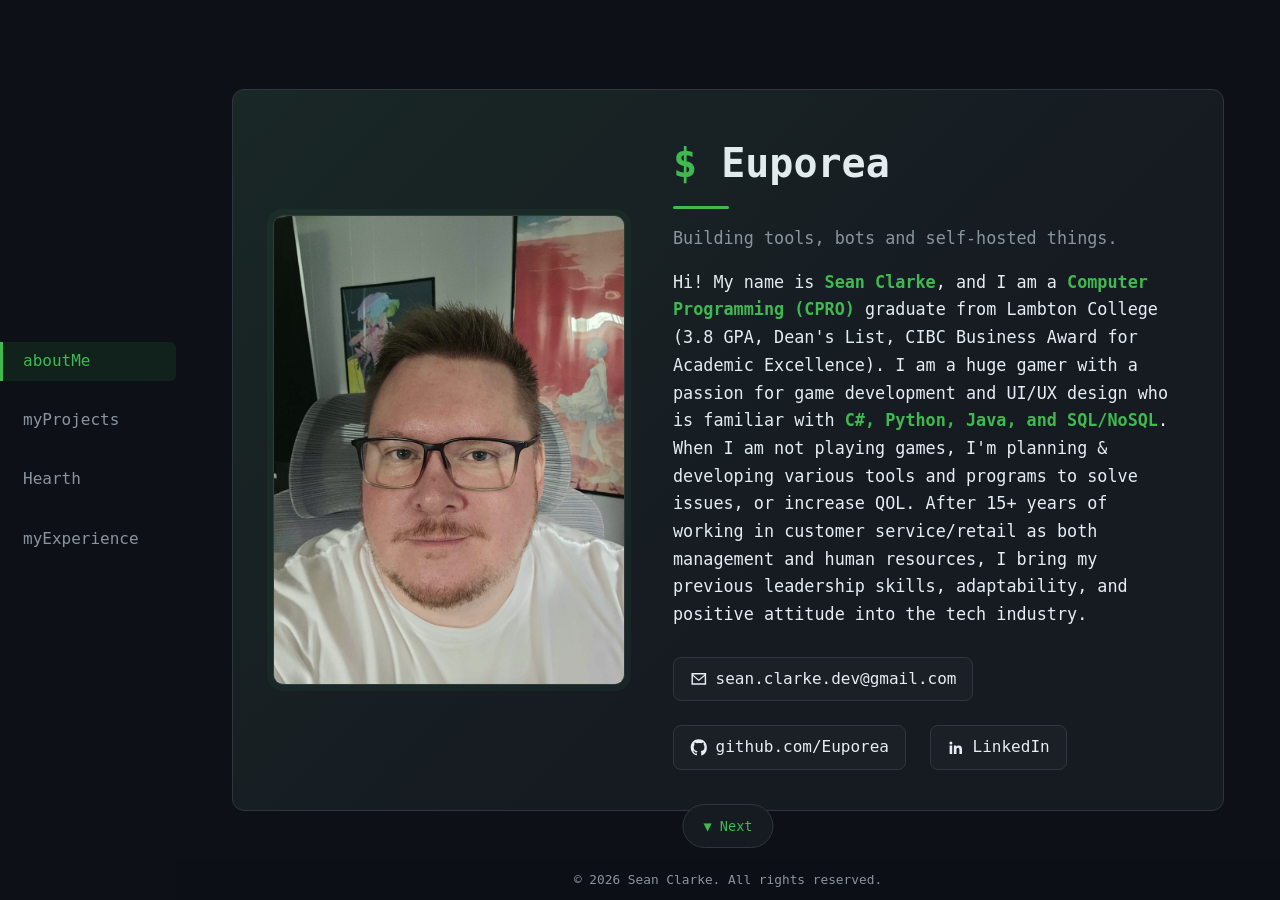
==== commit 5ac5687a: "Remove footer top border Co-Authored-By: Claude Sonnet 5 <noreply@anthropic.com>" ====
--- a/index.html
+++ b/index.html
@@ -26,7 +26,7 @@
 .page-btn:disabled{opacity:0;pointer-events:none}
 #prevBtn{top:1.25rem}
 #nextBtn{bottom:3.25rem}
-.site-footer{position:fixed;bottom:0;left:11rem;right:0;padding:.6rem 1rem;text-align:center;font-size:.8rem;color:var(--muted);background:rgba(13,17,23,.92);backdrop-filter:blur(6px);border-top:1px solid var(--line);z-index:15}
+.site-footer{position:fixed;bottom:0;left:11rem;right:0;padding:.6rem 1rem;text-align:center;font-size:.8rem;color:var(--muted);background:rgba(13,17,23,.92);backdrop-filter:blur(6px);z-index:15}
 h1{margin:0;font-size:2.5rem}
 h1::before{content:"$ ";color:var(--accent)}
 h1::after{content:"";display:block;width:3.5rem;height:3px;background:var(--accent);border-radius:2px;margin-top:.6rem}
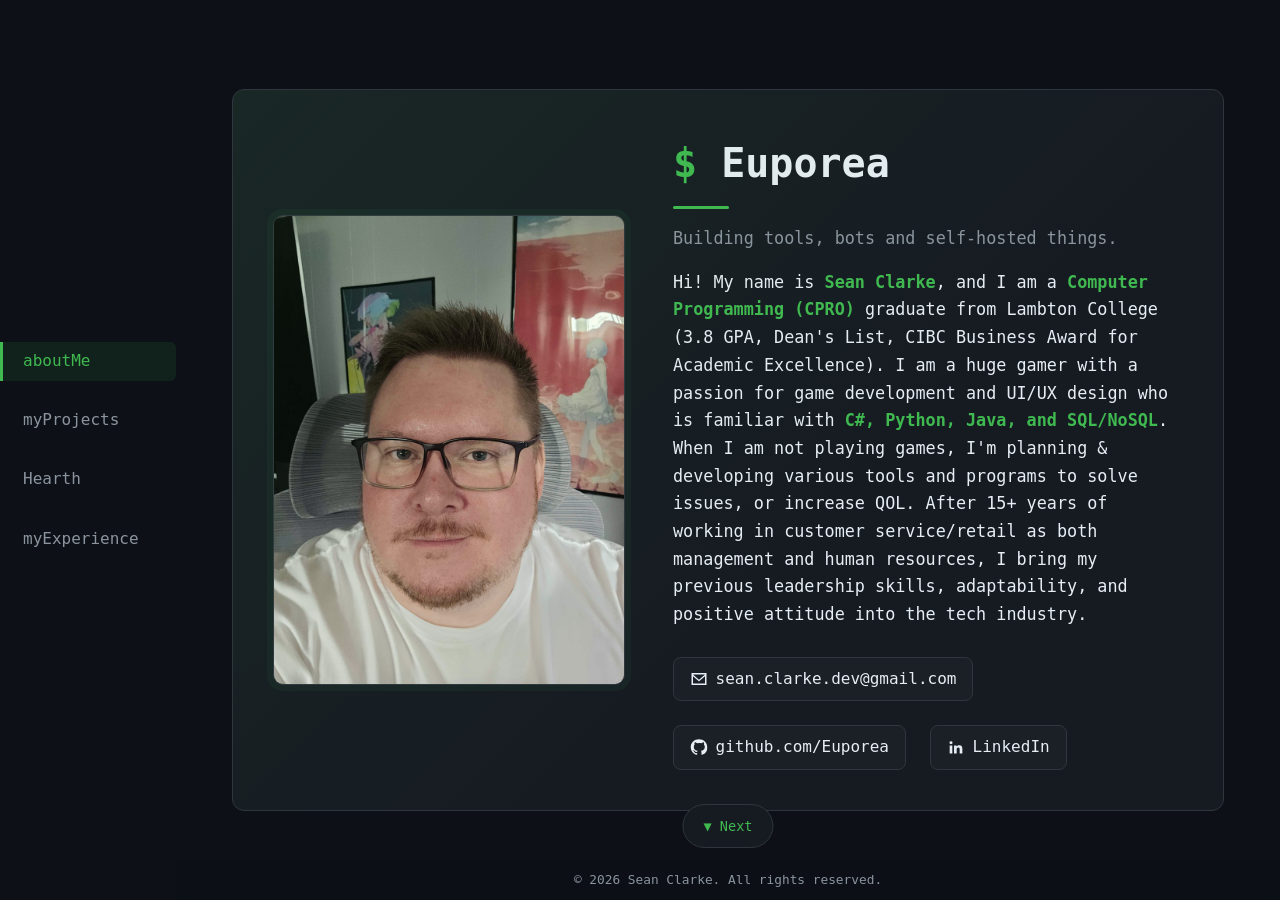
==== commit 086bf193: "Split site into HTML/CSS/JS and simplify - Move inline styles and script into style.css and app.js -" ====
--- a/index.html
+++ b/index.html
@@ -1,428 +1,233 @@
 <!doctype html>
 <html lang="en">
 <head>
-<meta charset="utf-8">
-<meta name="viewport" content="width=device-width,initial-scale=1">
-<title>Euporea</title>
-<meta name="description" content="Projects and code by Sean Clarke.">
-<style>
-:root{--bg:#0d1117;--panel:#161b22;--line:#30363d;--fg:#e6edf3;--muted:#8b949e;--accent:#3fb950}
-*{box-sizing:border-box}
-body{margin:0;background:var(--bg);color:var(--fg);font:16px/1.65 ui-monospace,SFMono-Regular,Consolas,monospace}
-a{color:var(--accent);text-decoration:none}
-a:hover{text-decoration:underline}
-/* left-hand section menu, themed to match the rest of the page */
-.side-nav{position:fixed;top:0;left:0;bottom:0;width:11rem;padding:2rem 0;display:flex;flex-direction:column;justify-content:center;gap:1.25rem;background:none;border:none;z-index:20}
-.side-nav button{background:none;border:none;border-left:3px solid transparent;color:var(--muted);font:inherit;text-align:left;padding:.4rem 1.25rem;cursor:pointer;border-radius:0 6px 6px 0;transition:box-shadow .2s ease,color .2s ease}
-.side-nav button:hover{color:var(--fg);box-shadow:0 0 8px 2px rgba(63,185,80,.45)}
-.side-nav button.active{color:var(--accent);border-left-color:var(--accent);background:rgba(63,185,80,.1);border-radius:0 6px 6px 0}
-main{margin-left:11rem;min-height:100vh;display:flex;flex-direction:column;justify-content:center;padding:3rem 3.5rem}
-section{display:none;flex-direction:column;opacity:0;transition:opacity .4s ease}
-section.active{display:flex;opacity:1}
-section.fade-out{opacity:0}
-.content{max-width:82rem;width:100%;margin:0 auto}
-.page-btn{position:fixed;left:calc(11rem + (100% - 11rem)/2);transform:translateX(-50%);padding:.6rem 1.25rem;border-radius:999px;background:var(--panel);border:1px solid var(--line);color:var(--accent);font:inherit;font-size:.85rem;cursor:pointer;z-index:20;display:flex;align-items:center;gap:.5rem;opacity:1;transition:opacity .3s ease,background .2s ease,border-color .2s ease,box-shadow .2s ease}
-.page-btn:hover{background:#1c222b;border-color:var(--accent);box-shadow:0 0 8px 2px rgba(63,185,80,.45)}
-.page-btn:disabled{opacity:0;pointer-events:none}
-#prevBtn{top:1.25rem}
-#nextBtn{bottom:3.25rem}
-.site-footer{position:fixed;bottom:0;left:11rem;right:0;padding:.6rem 1rem;text-align:center;font-size:.8rem;color:var(--muted);background:rgba(13,17,23,.92);backdrop-filter:blur(6px);z-index:15}
-h1{margin:0;font-size:2.5rem}
-h1::before{content:"$ ";color:var(--accent)}
-h1::after{content:"";display:block;width:3.5rem;height:3px;background:var(--accent);border-radius:2px;margin-top:.6rem}
-.tag{color:var(--muted);margin:.5rem 0 0;font-size:1.1rem}
-.accent{color:var(--accent)}
-h2{font-size:1.1rem;margin:0 0 1.5rem;color:var(--muted);font-weight:400}
-h2::before{content:"## ";color:var(--accent)}
-h2::after{content:"";display:block;width:2.5rem;height:2px;background:var(--accent);border-radius:2px;margin-top:.5rem}
-
-/* about */
-.about-grid{display:grid;grid-template-columns:22rem 1fr;gap:3rem;align-items:center;background:var(--panel);border:1px solid var(--line);border-radius:12px;padding:2.5rem;position:relative;overflow:hidden;transition:transform .15s ease-out,box-shadow .15s ease-out}
-.about-grid:hover{box-shadow:0 16px 32px rgba(0,0,0,.35),0 0 8px 2px rgba(63,185,80,.45)}
-.about-grid::before{content:"";position:absolute;inset:0;background:linear-gradient(135deg,rgba(63,185,80,.08),transparent 60%);pointer-events:none}
-.about-grid .portrait{width:100%;aspect-ratio:3/4;object-fit:cover;border-radius:10px;border:1px solid var(--line);box-shadow:0 0 0 6px rgba(63,185,80,.06)}
-.about-grid .text p{margin:1rem 0 0;font-size:1.05rem}
-.contact-row{display:flex;gap:1.5rem;margin-top:1.75rem;flex-wrap:wrap}
-.contact-row a{display:flex;align-items:center;gap:.5rem;color:var(--fg);border:1px solid var(--line);border-radius:8px;padding:.5rem 1rem;background:rgba(255,255,255,.02)}
-.contact-row a:hover{border-color:var(--accent);color:var(--accent);text-decoration:none}
-.contact-row svg{width:1.1rem;height:1.1rem;fill:currentColor;flex:none}
-
-/* projects */
-.grid{display:grid;grid-template-columns:repeat(4,1fr);gap:1.25rem}
-@media(max-width:75rem){.grid{grid-template-columns:repeat(2,1fr)}}
-@media(max-width:40rem){.grid{grid-template-columns:1fr}}
-.card{background:var(--panel);border:1px solid var(--line);border-radius:8px;overflow:hidden;display:flex;flex-direction:column;height:100%}
-.shot{aspect-ratio:16/9;background:repeating-linear-gradient(45deg,var(--panel),var(--panel) 10px,#1c222b 10px,#1c222b 20px)}
-.shot img,.shot video{width:100%;height:100%;object-fit:cover;display:block}
-.body{padding:1rem 1.25rem;display:flex;flex-direction:column;flex:1}
-.body h3{margin:0 0 .25rem;font-size:1.05rem}
-.body p{margin:.25rem 0 .75rem;color:var(--muted);flex:1}
-p.tag{margin:.75rem 0 .35rem;font-size:.85rem}
-.chips{display:flex;gap:.4rem;flex-wrap:nowrap;padding:0;margin:auto 0 0;list-style:none;overflow:hidden}
-.chips li{background:var(--bg);border:1px solid var(--line);border-radius:6px;padding:.3rem .5rem;color:var(--fg);font-size:.68rem;white-space:nowrap}
-
-/* experience / education / skills */
-.triple{display:grid;grid-template-columns:1fr 1fr;gap:3rem;align-items:start}
-@media(max-width:60rem){.triple{grid-template-columns:1fr}}
-.triple h2{margin-bottom:1rem}
-.triple .card{margin-bottom:1rem}
-.exp-col{display:flex;flex-direction:column}
-.triple .card h3{color:var(--accent);font-weight:bold}
-.skills-col{margin-top:2rem}
-.skills-col p.tag:first-child{margin-top:0}
-.skills-col .chips li{transition:box-shadow .2s ease,border-color .2s ease}
-.skills-col .chips li:hover{border-color:var(--accent);box-shadow:0 0 8px 2px rgba(63,185,80,.45)}
-
-/* hearth tab */
-.hearth-grid{display:grid;grid-template-columns:1.7fr 1fr;gap:2rem;align-items:center}
-@media(max-width:64rem){.hearth-grid{grid-template-columns:1fr}}
-.hearth-video{border:1px solid var(--line);border-radius:12px;overflow:hidden;background:var(--panel)}
-.hearth-video video{display:block;width:100%;aspect-ratio:16/9;object-fit:cover}
-.hearth-text .chips li{transition:box-shadow .2s ease,border-color .2s ease}
-.hearth-text .chips li:hover{border-color:var(--accent);box-shadow:0 0 8px 2px rgba(63,185,80,.45)}
-.feature-grid{display:grid;grid-template-columns:1fr 1fr;gap:2rem;margin-top:2rem}
-@media(max-width:48rem){.feature-grid{grid-template-columns:1fr}}
-.feature-grid .card{height:auto}
-.feature-grid h3{color:var(--accent)}
-.feature-grid ul{color:var(--muted);padding-left:1.2rem;margin:.5rem 0 0}
-.status{display:inline-flex;align-items:center;gap:.5rem;border:1px solid var(--line);border-radius:999px;padding:.25rem .8rem;font-size:.85rem;background:var(--panel)}
-.status::before{content:"";width:.5rem;height:.5rem;border-radius:50%;background:var(--accent);box-shadow:0 0 6px var(--accent)}
-.hearth-text p{color:var(--muted);margin:1rem 0 0}
-
-/* project summary cards + lightbox */
-.proj-card{cursor:pointer;position:relative}
-.proj-card .body p{margin-bottom:0}
-.proj-card::before{content:"";position:absolute;inset:0;border-radius:inherit;background:radial-gradient(circle at 50% 0%,rgba(63,185,80,.25),transparent 70%);opacity:0;transition:opacity .25s ease;pointer-events:none}
-.proj-card:hover::before{opacity:1}
-.proj-card:hover{border-color:var(--accent)}
-.lightbox{position:fixed;inset:0;background:rgba(0,0,0,.75);display:flex;align-items:center;justify-content:center;opacity:0;pointer-events:none;transition:opacity .25s ease;z-index:50;padding:2rem}
-.lightbox.open{opacity:1;pointer-events:auto}
-.lightbox-panel{background:var(--panel);border:1px solid var(--line);border-radius:12px;max-width:56rem;width:100%;max-height:90vh;overflow:auto;padding:3.5rem 2.5rem 2.5rem;position:relative}
-.lightbox-close{position:absolute;top:1rem;right:1rem;width:2.25rem;height:2.25rem;border-radius:50%;background:var(--bg);border:1px solid var(--line);color:var(--muted);font-size:1.5rem;line-height:1;cursor:pointer}
-.lightbox-close:hover{color:var(--accent);border-color:var(--accent)}
-.lightbox-content .shot{border-radius:8px;margin-bottom:1.25rem;overflow:hidden}
-.lightbox-content h3{margin:0 0 .5rem;font-size:1.4rem}
-.lightbox-content p{color:var(--muted);margin:0 0 1rem}
-.lightbox-content .chips{margin:0 0 1.25rem;flex-wrap:wrap}
-.lightbox-content .chips li{font-size:.9rem;padding:.4rem .8rem;transition:box-shadow .2s ease,border-color .2s ease}
-.lightbox-content .chips li:hover{border-color:var(--accent);box-shadow:0 0 8px 2px rgba(63,185,80,.45)}
-.gh-link{display:inline-flex;align-items:center;gap:.5rem;color:var(--fg);border:1px solid var(--line);border-radius:8px;padding:.5rem 1rem;background:rgba(255,255,255,.02);transition:box-shadow .2s ease,border-color .2s ease,color .2s ease}
-.gh-link:hover{border-color:var(--accent);color:var(--accent);text-decoration:none;box-shadow:0 0 8px 2px rgba(63,185,80,.45)}
-.gh-link svg{width:1.1rem;height:1.1rem;fill:currentColor;flex:none}
-
-/* card tilt-on-hover, applied via JS (perspective transform follows the cursor) */
-.card{transition:transform .15s ease-out,box-shadow .15s ease-out}
-.card:hover{box-shadow:0 12px 24px rgba(0,0,0,.35),0 0 8px 2px rgba(63,185,80,.45)}
-
-/* tablet: sidebar stays, just tighten the margins it competes with */
-@media(max-width:64rem){
-  main{padding:2.5rem 2rem}
-  .about-grid{grid-template-columns:16rem 1fr;gap:2rem;padding:2rem}
-}
-
-/* mobile/small tablet: side-nav becomes a top bar, content goes full width */
-@media(max-width:48rem){
-  .side-nav{position:fixed;top:0;left:0;right:0;bottom:auto;width:100%;height:auto;flex-direction:row;justify-content:center;align-items:center;gap:.25rem;padding:.75rem .5rem;background:rgba(13,17,23,.92);backdrop-filter:blur(6px);border-bottom:1px solid var(--line);overflow-x:auto}
-  .side-nav button{padding:.4rem .7rem;white-space:nowrap;border-left:none;border-bottom:3px solid transparent;border-radius:6px 6px 0 0}
-  .side-nav button.active{border-left:none;border-bottom-color:var(--accent);border-radius:6px 6px 0 0}
-  /* paging doesn't work well on touch screens: drop the prev/next buttons and let the page scroll instead */
-  main{margin-left:0;min-height:0;justify-content:flex-start;padding:1.5rem 1.25rem;padding-top:5rem;padding-bottom:3.5rem;gap:3.5rem}
-  .site-footer{left:0}
-  .page-btn{display:none}
-  section,section.active,section.fade-out{display:flex;opacity:1}
-  h1{font-size:1.9rem}
-  .about-grid{grid-template-columns:1fr;gap:1.5rem;padding:1.5rem;text-align:left}
-  .about-grid .portrait{max-width:12rem;aspect-ratio:1/1;margin:0 auto}
-  .contact-row{gap:.75rem}
-  .contact-row a{padding:.4rem .75rem;font-size:.85rem}
-  .lightbox{padding:1rem}
-  .lightbox-panel{padding:3rem 1.25rem 1.5rem}
-  .lightbox-content h3{font-size:1.15rem}
-}
-
-/* narrow phones: shrink further so nothing overflows */
-@media(max-width:26rem){
-  main{padding:1.25rem 1rem;padding-top:5.75rem;padding-bottom:5.25rem}
-  h1{font-size:1.6rem}
-  .about-grid{padding:1.25rem}
-  .page-btn{padding:.5rem 1rem;font-size:.8rem}
-}
-</style>
+  <meta charset="utf-8">
+  <meta name="viewport" content="width=device-width,initial-scale=1">
+  <title>Euporea</title>
+  <meta name="description" content="Projects and code by Sean Clarke.">
+  <link rel="stylesheet" href="style.css">
 </head>
 <body>
-<nav class="side-nav">
-  <button data-target="about">aboutMe</button>
-  <button data-target="projects">myProjects</button>
-  <button data-target="hearth">Hearth</button>
-  <button data-target="skills">myExperience</button>
-</nav>
-<button id="prevBtn" class="page-btn" aria-label="Previous section">&#9650; Previous</button>
-<button id="nextBtn" class="page-btn" aria-label="Next section">&#9660; Next</button>
-<main>
-
-<section id="about">
-<div class="content">
-  <div class="about-grid">
-    <img class="portrait" src="img/sean.png" alt="Sean Clarke">
-    <div class="text">
-      <h1>Euporea</h1>
-      <p class="tag">Building tools, bots and self-hosted things.</p>
-      <p>Hi! My name is <strong class="accent">Sean Clarke</strong>, and I am a <strong class="accent">Computer Programming (CPRO)</strong> graduate from Lambton College (3.8 GPA, Dean's List, CIBC Business Award for Academic Excellence). I am a huge gamer with a passion for game development and UI/UX design who is familiar with <strong class="accent">C#, Python, Java, and SQL/NoSQL</strong>. When I am not playing games, I'm planning &amp; developing various tools and programs to solve issues, or increase QOL. After 15+ years of working in customer service/retail as both management and human resources, I bring my previous leadership skills, adaptability, and positive attitude into the tech industry.</p>
-      <div class="contact-row">
-        <a href="mailto:sean.clarke.dev@gmail.com"><svg viewBox="0 0 24 24"><path d="M2 4h20v16H2V4zm2 2v.01L12 13l8-6.99V6H4zm16 2.24-7.4 6.47a1 1 0 0 1-1.2 0L4 8.24V18h16V8.24z"/></svg>sean.clarke.dev@gmail.com</a>
-        <a href="https://github.com/Euporea"><svg viewBox="0 0 24 24"><path d="M12 .5C5.73.5.98 5.24.98 11.52c0 5.02 3.26 9.28 7.78 10.78.57.1.78-.25.78-.55v-1.94c-3.17.69-3.83-1.53-3.83-1.53-.52-1.31-1.26-1.66-1.26-1.66-1.03-.7.08-.69.08-.69 1.14.08 1.74 1.17 1.74 1.17 1.01 1.74 2.65 1.24 3.3.95.1-.73.4-1.24.72-1.53-2.53-.29-5.19-1.27-5.19-5.64 0-1.25.44-2.27 1.17-3.06-.12-.29-.51-1.46.11-3.04 0 0 .96-.31 3.15 1.17a10.9 10.9 0 0 1 2.87-.39c.97 0 1.95.13 2.87.39 2.19-1.48 3.15-1.17 3.15-1.17.62 1.58.23 2.75.11 3.04.73.79 1.17 1.81 1.17 3.06 0 4.38-2.66 5.34-5.2 5.63.41.36.77 1.06.77 2.14v3.17c0 .3.21.66.79.55A11.03 11.03 0 0 0 23 11.52C23 5.24 18.27.5 12 .5z"/></svg>github.com/Euporea</a>
-        <a href="https://www.linkedin.com/in/sean-clarke-389188309/"><svg viewBox="0 0 24 24"><path d="M20.45 20.45h-3.55v-5.57c0-1.33-.02-3.04-1.85-3.04-1.85 0-2.14 1.45-2.14 2.94v5.67H9.36V9h3.41v1.56h.05c.47-.9 1.64-1.85 3.38-1.85 3.6 0 4.27 2.37 4.27 5.46v6.28zM5.34 7.43a2.06 2.06 0 1 1 0-4.12 2.06 2.06 0 0 1 0 4.12zM7.11 20.45H3.56V9h3.55v11.45z"/></svg>LinkedIn</a>
-      </div>
-    </div>
-  </div>
-</div>
-</section>
-
-<section id="projects">
-<div class="content">
-<h2>myProjects</h2>
-<p class="tag" style="margin:-1rem 0 1.5rem">Click each card for more information.</p>
-<div class="grid">
-
-<article class="card proj-card" data-target="tpl-disrecorder">
-  <div class="body">
-    <h3>DisRecorder</h3>
-    <p>Live transcription of D&amp;D Discord voice sessions into Obsidian-ready Markdown logs.</p>
-  </div>
-</article>
-
-<article class="card proj-card" data-target="tpl-steamtracker">
-  <div class="body">
-    <h3>SteamTracker</h3>
-    <p>Windows desktop app for tracking your Steam library, playtime, and achievements.</p>
-  </div>
-</article>
-
-<article class="card proj-card" data-target="tpl-wreckoning">
-  <div class="body">
-    <h3>Wreckoning Day</h3>
-    <p>A vehicular-demolition game where you clear a safe path for an unstoppable hauler using a fleet of specialised machines.</p>
-  </div>
-</article>
-
-<article class="card proj-card" data-target="tpl-humanity">
-  <div class="body">
-    <h3>Humanity Index</h3>
-    <p>A cyberpunk psychological-horror first-person shooter where your grip on your own humanity is a core mechanic.</p>
-  </div>
-</article>
-
-</div>
-</div>
-</section>
-
-<template id="tpl-disrecorder">
-  <div class="shot"><img src="img/disrecorder.png" alt="DisRecorder screenshot"></div>
-  <h3>DisRecorder</h3>
-  <p>Live transcription of D&amp;D Discord voice sessions into Obsidian-ready Markdown logs.</p>
-  <ul class="chips" style="flex-wrap:wrap"><li>Python</li><li>Discord</li><li>Speech-to-text</li></ul>
-  <a class="gh-link" href="https://github.com/Euporea/DisRecorder" target="_blank" rel="noopener"><svg viewBox="0 0 24 24"><path d="M12 .5C5.73.5.98 5.24.98 11.52c0 5.02 3.26 9.28 7.78 10.78.57.1.78-.25.78-.55v-1.94c-3.17.69-3.83-1.53-3.83-1.53-.52-1.31-1.26-1.66-1.26-1.66-1.03-.7.08-.69.08-.69 1.14.08 1.74 1.17 1.74 1.17 1.01 1.74 2.65 1.24 3.3.95.1-.73.4-1.24.72-1.53-2.53-.29-5.19-1.27-5.19-5.64 0-1.25.44-2.27 1.17-3.06-.12-.29-.51-1.46.11-3.04 0 0 .96-.31 3.15 1.17a10.9 10.9 0 0 1 2.87-.39c.97 0 1.95.13 2.87.39 2.19-1.48 3.15-1.17 3.15-1.17.62 1.58.23 2.75.11 3.04.73.79 1.17 1.81 1.17 3.06 0 4.38-2.66 5.34-5.2 5.63.41.36.77 1.06.77 2.14v3.17c0 .3.21.66.79.55A11.03 11.03 0 0 0 23 11.52C23 5.24 18.27.5 12 .5z"/></svg>View on GitHub</a>
-</template>
-<template id="tpl-steamtracker">
-  <div class="shot"><video src="img/steamtracker.mp4" style="object-position:top" autoplay loop muted playsinline></video></div>
-  <h3>SteamTracker</h3>
-  <p>Windows desktop app for tracking your Steam library, playtime, and achievements.</p>
-  <ul class="chips" style="flex-wrap:wrap"><li>Python</li><li>PySide6</li><li>Steam API</li></ul>
-  <a class="gh-link" href="https://github.com/Euporea/SteamTracker" target="_blank" rel="noopener"><svg viewBox="0 0 24 24"><path d="M12 .5C5.73.5.98 5.24.98 11.52c0 5.02 3.26 9.28 7.78 10.78.57.1.78-.25.78-.55v-1.94c-3.17.69-3.83-1.53-3.83-1.53-.52-1.31-1.26-1.66-1.26-1.66-1.03-.7.08-.69.08-.69 1.14.08 1.74 1.17 1.74 1.17 1.01 1.74 2.65 1.24 3.3.95.1-.73.4-1.24.72-1.53-2.53-.29-5.19-1.27-5.19-5.64 0-1.25.44-2.27 1.17-3.06-.12-.29-.51-1.46.11-3.04 0 0 .96-.31 3.15 1.17a10.9 10.9 0 0 1 2.87-.39c.97 0 1.95.13 2.87.39 2.19-1.48 3.15-1.17 3.15-1.17.62 1.58.23 2.75.11 3.04.73.79 1.17 1.81 1.17 3.06 0 4.38-2.66 5.34-5.2 5.63.41.36.77 1.06.77 2.14v3.17c0 .3.21.66.79.55A11.03 11.03 0 0 0 23 11.52C23 5.24 18.27.5 12 .5z"/></svg>View on GitHub</a>
-</template>
-<template id="tpl-wreckoning">
-  <div class="shot"><video src="img/wreckoning-day.mp4" autoplay loop muted playsinline></video></div>
-  <h3>Wreckoning Day</h3>
-  <p>A vehicular-demolition game where you clear a safe path for an unstoppable hauler using a fleet of specialised machines. Built in C# on Godot with Jolt physics and a deterministic two-layer destruction system.</p>
-  <ul class="chips" style="flex-wrap:wrap"><li>Godot 4</li><li>C#</li><li>3D physics</li></ul>
-</template>
-<template id="tpl-humanity">
-  <div class="shot"><video src="img/humanity-index.mp4" autoplay loop muted playsinline></video></div>
-  <h3>Humanity Index</h3>
-  <p>A cyberpunk psychological-horror first-person shooter where your grip on your own humanity is a core mechanic.</p>
-  <ul class="chips" style="flex-wrap:wrap"><li>Godot 4</li><li>GDScript</li><li>FPS</li></ul>
-</template>
-
-<section id="hearth">
-<div class="content">
-<h2>Hearth - Home Server Management</h2>
-<div class="hearth-grid">
-  <div class="hearth-video">
-    <video src="img/hearth.mp4" autoplay loop muted playsinline></video>
-  </div>
-  <div class="hearth-text">
-    <span class="status">Actively in development</span>
-    <p>Hearth is a control panel for my self-hosted home server. One web app to start and stop game servers, run a media library, and use local AI tools for chat, voice, and image generation. The heavy GPU services spin up on demand and shut themselves down when idle thanks to everything being containerized with Docker.</p>
-    <ul class="chips" style="flex-wrap:wrap;margin:1rem 0 0"><li>Python</li><li>FastAPI</li><li>Docker</li><li>Discord bot</li></ul>
-  </div>
-</div>
-<div class="feature-grid">
-  <div class="card"><div class="body">
-    <h3>Recently completed</h3>
-    <ul>
-      <li>Containerized the whole stack with Docker</li>
-      <li>Added game server hosting to the stack</li>
-      <li>Added a Discord bot so anyone with permission can manage servers from their Discord client</li>
-    </ul>
-  </div></div>
-  <div class="card"><div class="body">
-    <h3>Currently planned</h3>
-    <ul>
-      <li>3D character chatbot "FaceTime" style back-and-forth conversation.</li>
-    </ul>
-  </div></div>
-</div>
-</div>
-</section>
-
-<section id="skills">
-<div class="content">
-<div class="triple">
-  <div class="exp-col">
-    <h2>myExperience</h2>
-    <div class="card"><div class="body">
-      <h3>Student Developer Co-op, Lambton College</h3>
-      <p class="tag">May 2026 &ndash; Sep 2026</p>
-      <ul>
-        <li>Developed eLearning course modules with Articulate Storyline and Rise 360.</li>
-        <li>Built Excel workbooks with advanced VBA macros to automate workflows and support course development.</li>
-        <li>Delivered critical milestones with the team using established project management practices.</li>
-      </ul>
-    </div></div>
-    <div class="card" style="margin-top:.5rem"><div class="body">
-      <h3>Support Manager / Personnel Manager / Department Manager, Wal-Mart Canada</h3>
-      <p class="tag">2011 &ndash; Aug 2024</p>
-      <ul>
-        <li>HR representative for a store of up to 450 employees: hiring, interviews, onboarding and policy compliance.</li>
-        <li>Supervised, trained and mentored staff; managed inventory and daily store operations.</li>
-      </ul>
-    </div></div>
-  </div>
-  <div>
-    <h2>myEducation</h2>
-    <div class="card"><div class="body">
-      <h3>Computer Programming, Advanced Diploma</h3>
-      <p class="tag">Lambton College &middot; Graduated July 2026</p>
-      <ul>
-        <li>3.8 GPA, Dean's List recipient</li>
-        <li>CIBC Business Award for Academic Excellence</li>
-        <li>Coursework: software design, databases, web development, data structures</li>
-      </ul>
-    </div></div>
-    <div class="skills-col">
-      <h2>mySkills</h2>
-      <p class="tag">Languages</p>
-      <ul class="chips" style="flex-wrap:wrap;margin:0 0 1rem"><li>Python</li><li>C#</li><li>Java</li><li>JavaScript</li><li>SQL</li></ul>
-      <p class="tag">Web</p>
-      <ul class="chips" style="flex-wrap:wrap;margin:0 0 1rem"><li>HTML</li><li>CSS</li><li>React</li><li>Node.js</li><li>Bootstrap</li></ul>
-      <p class="tag">Databases</p>
-      <ul class="chips" style="flex-wrap:wrap;margin:0 0 1rem"><li>Oracle SQL</li><li>MongoDB</li><li>NoSQL</li></ul>
-      <p class="tag">Tools</p>
-      <ul class="chips" style="flex-wrap:wrap;margin:0"><li>Git/GitHub</li><li>Docker</li><li>AWS</li><li>Visual Studio / VS Code</li><li>Articulate Storyline</li><li>Photoshop</li></ul>
-    </div>
-  </div>
-</div>
-</div>
-</section>
-
-</main>
-<footer class="site-footer">&copy; <span id="year">2026</span> Sean Clarke. All rights reserved.</footer>
-<div id="lightbox" class="lightbox" aria-hidden="true">
-  <div class="lightbox-panel">
+
+  <nav class="side-nav">
+    <button>aboutMe</button>
+    <button>myProjects</button>
+    <button>Hearth</button>
+    <button>myExperience</button>
+  </nav>
+
+  <button id="prevBtn" class="page-btn" aria-label="Previous section">&#9650; Previous</button>
+  <button id="nextBtn" class="page-btn" aria-label="Next section">&#9660; Next</button>
+
+  <main>
+
+    <!-- About -->
+    <section id="about">
+      <div class="content">
+        <div class="about-grid">
+          <img class="portrait" src="img/sean.png" alt="Sean Clarke">
+          <div class="text">
+            <h1>Euporea</h1>
+            <p class="tag">Building tools, bots and self-hosted things.</p>
+            <p>
+              Hi! My name is <strong class="accent">Sean Clarke</strong>, and I am a
+              <strong class="accent">Computer Programming (CPRO)</strong> graduate from Lambton College
+              (3.8 GPA, Dean's List, CIBC Business Award for Academic Excellence). I am a huge gamer with a
+              passion for game development and UI/UX design who is familiar with
+              <strong class="accent">C#, Python, Java, and SQL/NoSQL</strong>. When I am not playing games,
+              I'm planning &amp; developing various tools and programs to solve issues, or increase QOL.
+              After 15+ years of working in customer service/retail as both management and human resources,
+              I bring my previous leadership skills, adaptability, and positive attitude into the tech industry.
+            </p>
+            <div class="contact-row">
+              <a class="link-btn" href="mailto:sean.clarke.dev@gmail.com">
+                <img src="img/mail.svg" alt="">sean.clarke.dev@gmail.com
+              </a>
+              <a class="link-btn" href="https://github.com/Euporea">
+                <img src="img/github.svg" alt="">github.com/Euporea
+              </a>
+              <a class="link-btn" href="https://www.linkedin.com/in/sean-clarke-389188309/">
+                <img src="img/linkedin.svg" alt="">LinkedIn
+              </a>
+            </div>
+          </div>
+        </div>
+      </div>
+    </section>
+
+    <!-- Projects
+         Each card shows a title and blurb. Its <template> holds the extra detail
+         (screenshot, chips, link) that app.js shows in the popup. -->
+    <section id="projects">
+      <div class="content">
+        <h2>myProjects</h2>
+        <p class="hint">Click each card for more information.</p>
+
+        <div class="grid">
+
+          <article class="card proj-card">
+            <div class="body">
+              <h3>DisRecorder</h3>
+              <p>Live transcription of D&amp;D Discord voice sessions into Obsidian-ready Markdown logs.</p>
+            </div>
+            <template>
+              <div class="shot"><img src="img/disrecorder.png" alt="DisRecorder screenshot"></div>
+              <ul class="chips"><li>Python</li><li>Discord</li><li>Speech-to-text</li></ul>
+              <a class="link-btn" href="https://github.com/Euporea/DisRecorder" target="_blank" rel="noopener">
+                <img src="img/github.svg" alt="">View on GitHub
+              </a>
+            </template>
+          </article>
+
+          <article class="card proj-card">
+            <div class="body">
+              <h3>SteamTracker</h3>
+              <p>Windows desktop app for tracking your Steam library, playtime, and achievements.</p>
+            </div>
+            <template>
+              <div class="shot"><video src="img/steamtracker.mp4" style="object-position:top" autoplay loop muted playsinline></video></div>
+              <ul class="chips"><li>Python</li><li>PySide6</li><li>Steam API</li></ul>
+              <a class="link-btn" href="https://github.com/Euporea/SteamTracker" target="_blank" rel="noopener">
+                <img src="img/github.svg" alt="">View on GitHub
+              </a>
+            </template>
+          </article>
+
+          <article class="card proj-card">
+            <div class="body">
+              <h3>Wreckoning Day</h3>
+              <p>A vehicular-demolition game where you clear a safe path for an unstoppable hauler using a fleet of specialised machines.</p>
+            </div>
+            <template>
+              <div class="shot"><video src="img/wreckoning-day.mp4" autoplay loop muted playsinline></video></div>
+              <p>Built in C# on Godot with Jolt physics and a deterministic two-layer destruction system.</p>
+              <ul class="chips"><li>Godot 4</li><li>C#</li><li>3D physics</li></ul>
+            </template>
+          </article>
+
+          <article class="card proj-card">
+            <div class="body">
+              <h3>Humanity Index</h3>
+              <p>A cyberpunk psychological-horror first-person shooter where your grip on your own humanity is a core mechanic.</p>
+            </div>
+            <template>
+              <div class="shot"><video src="img/humanity-index.mp4" autoplay loop muted playsinline></video></div>
+              <ul class="chips"><li>Godot 4</li><li>GDScript</li><li>FPS</li></ul>
+            </template>
+          </article>
+
+        </div>
+      </div>
+    </section>
+
+    <!-- Hearth -->
+    <section id="hearth">
+      <div class="content">
+        <h2>Hearth - Home Server Management</h2>
+
+        <div class="hearth-grid">
+          <div class="hearth-video">
+            <video src="img/hearth.mp4" autoplay loop muted playsinline></video>
+          </div>
+          <div class="hearth-text">
+            <span class="status">Actively in development</span>
+            <p>
+              Hearth is a control panel for my self-hosted home server. One web app to start and stop game
+              servers, run a media library, and use local AI tools for chat, voice, and image generation.
+              The heavy GPU services spin up on demand and shut themselves down when idle thanks to
+              everything being containerized with Docker.
+            </p>
+            <ul class="chips"><li>Python</li><li>FastAPI</li><li>Docker</li><li>Discord bot</li></ul>
+          </div>
+        </div>
+
+        <div class="feature-grid">
+          <div class="card"><div class="body">
+            <h3>Recently completed</h3>
+            <ul>
+              <li>Containerized the whole stack with Docker</li>
+              <li>Added game server hosting to the stack</li>
+              <li>Added a Discord bot so anyone with permission can manage servers from their Discord client</li>
+            </ul>
+          </div></div>
+          <div class="card"><div class="body">
+            <h3>Currently planned</h3>
+            <ul>
+              <li>3D character chatbot "FaceTime" style back-and-forth conversation.</li>
+            </ul>
+          </div></div>
+        </div>
+      </div>
+    </section>
+
+    <!-- Experience, education, skills -->
+    <section id="skills">
+      <div class="content">
+        <div class="triple">
+
+          <div>
+            <h2>myExperience</h2>
+            <div class="card"><div class="body">
+              <h3>Student Developer Co-op, Lambton College</h3>
+              <p class="meta">May 2026 &ndash; Sep 2026</p>
+              <ul>
+                <li>Developed eLearning course modules with Articulate Storyline and Rise 360.</li>
+                <li>Built Excel workbooks with advanced VBA macros to automate workflows and support course development.</li>
+                <li>Delivered critical milestones with the team using established project management practices.</li>
+              </ul>
+            </div></div>
+            <div class="card"><div class="body">
+              <h3>Support Manager / Personnel Manager / Department Manager, Wal-Mart Canada</h3>
+              <p class="meta">2011 &ndash; Aug 2024</p>
+              <ul>
+                <li>HR representative for a store of up to 450 employees: hiring, interviews, onboarding and policy compliance.</li>
+                <li>Supervised, trained and mentored staff; managed inventory and daily store operations.</li>
+              </ul>
+            </div></div>
+          </div>
+
+          <div>
+            <h2>myEducation</h2>
+            <div class="card"><div class="body">
+              <h3>Computer Programming, Advanced Diploma</h3>
+              <p class="meta">Lambton College &middot; Graduated July 2026</p>
+              <ul>
+                <li>3.8 GPA, Dean's List recipient</li>
+                <li>CIBC Business Award for Academic Excellence</li>
+                <li>Coursework: software design, databases, web development, data structures</li>
+              </ul>
+            </div></div>
+
+            <div class="skills-col">
+              <h2>mySkills</h2>
+              <p class="meta">Languages</p>
+              <ul class="chips"><li>Python</li><li>C#</li><li>Java</li><li>JavaScript</li><li>SQL</li></ul>
+              <p class="meta">Web</p>
+              <ul class="chips"><li>HTML</li><li>CSS</li><li>React</li><li>Node.js</li><li>Bootstrap</li></ul>
+              <p class="meta">Databases</p>
+              <ul class="chips"><li>Oracle SQL</li><li>MongoDB</li><li>NoSQL</li></ul>
+              <p class="meta">Tools</p>
+              <ul class="chips"><li>Git/GitHub</li><li>Docker</li><li>AWS</li><li>Visual Studio / VS Code</li><li>Articulate Storyline</li><li>Photoshop</li></ul>
+            </div>
+          </div>
+
+        </div>
+      </div>
+    </section>
+
+  </main>
+
+  <footer class="site-footer">&copy; <span id="year"></span> Sean Clarke. All rights reserved.</footer>
+
+  <!-- Project popup, filled in by app.js -->
+  <dialog id="lightbox" class="lightbox">
     <button class="lightbox-close" aria-label="Close">&times;</button>
     <div class="lightbox-content"></div>
-  </div>
-</div>
-<script>
-var sections=Array.prototype.slice.call(document.querySelectorAll('main section'));
-var navBtns=Array.prototype.slice.call(document.querySelectorAll('.side-nav button'));
-var prevBtn=document.getElementById('prevBtn'), nextBtn=document.getElementById('nextBtn');
-var current=0, animating=false;
-
-function show(i){
-  var incoming=sections[i];
-  incoming.classList.add('fade-out');
-  sections.forEach(function(s,idx){ s.classList.toggle('active', idx===i); });
-  navBtns.forEach(function(b,idx){ b.classList.toggle('active', idx===i); });
-  prevBtn.disabled=(i===0);
-  nextBtn.disabled=(i===sections.length-1);
-  window.scrollTo({top:0,behavior:'instant'});
-  requestAnimationFrame(function(){ requestAnimationFrame(function(){ incoming.classList.remove('fade-out'); }); });
-}
-
-function go(i){
-  i=Math.max(0,Math.min(sections.length-1,i));
-  if(i===current||animating) return;
-  animating=true;
-  var old=sections[current];
-  old.classList.add('fade-out');
-  current=i;
-  setTimeout(function(){ show(i); animating=false; },400);
-}
-
-prevBtn.addEventListener('click',function(){ go(current-1); });
-nextBtn.addEventListener('click',function(){ go(current+1); });
-
-// below 48rem, CSS makes all sections visible and the page scrolls normally —
-// so nav clicks there just scroll to the section instead of paging through it
-document.getElementById('year').textContent=new Date().getFullYear();
-function isMobile(){ return window.matchMedia('(max-width:48rem)').matches; }
-navBtns.forEach(function(b,idx){
-  b.addEventListener('click',function(){
-    if(isMobile()) sections[idx].scrollIntoView({behavior:'smooth'});
-    else go(idx);
-  });
-});
-
-show(0);
-
-// mobile scroll tracking: highlight whichever section is centered in the viewport as the user scrolls
-var scrollObserver=new IntersectionObserver(function(entries){
-  if(!isMobile()) return;
-  entries.forEach(function(entry){
-    if(entry.isIntersecting) navBtns.forEach(function(b,idx){ b.classList.toggle('active', sections[idx]===entry.target); });
-  });
-},{rootMargin:'-45% 0px -45% 0px'});
-sections.forEach(function(s){ scrollObserver.observe(s); });
-
-// card tilt-on-hover: rotate toward the cursor, like tilting a physical card
-function attachTilt(el,strength){
-  strength=strength||10;
-  el.addEventListener('mousemove',function(e){
-    var r=el.getBoundingClientRect();
-    var x=(e.clientX-r.left)/r.width-0.5;
-    var y=(e.clientY-r.top)/r.height-0.5;
-    el.style.transform='perspective(700px) rotateX('+(-y*strength)+'deg) rotateY('+(x*strength)+'deg) translateY(-3px)';
-  });
-  el.addEventListener('mouseleave',function(){ el.style.transform=''; });
-}
-document.querySelectorAll('.card').forEach(function(el){ attachTilt(el); });
-attachTilt(document.querySelector('.about-grid'),3);
-
-// project lightbox: click a summary card to open its <template> content in a modal
-var lightbox=document.getElementById('lightbox');
-var lbContent=lightbox.querySelector('.lightbox-content');
-function openLightbox(tplId){
-  var tpl=document.getElementById(tplId);
-  if(!tpl) return;
-  lbContent.innerHTML='';
-  lbContent.appendChild(tpl.content.cloneNode(true));
-  lightbox.classList.add('open');
-  lightbox.setAttribute('aria-hidden','false');
-  var v=lbContent.querySelector('video');
-  if(v) v.play();
-}
-function closeLightbox(){
-  lightbox.classList.remove('open');
-  lightbox.setAttribute('aria-hidden','true');
-}
-document.querySelectorAll('.proj-card').forEach(function(c){
-  c.addEventListener('click',function(){ openLightbox(c.dataset.target); });
-});
-lightbox.querySelector('.lightbox-close').addEventListener('click',closeLightbox);
-lightbox.addEventListener('click',function(e){ if(e.target===lightbox) closeLightbox(); });
-document.addEventListener('keydown',function(e){ if(e.key==='Escape') closeLightbox(); });
-</script>
-<!-- Cloudflare Web Analytics --><script type='module' src='https://static.cloudflareinsights.com/beacon.min.js' data-cf-beacon='{"token": "5fe3a69a4a2d48fd8ffd1a5743b8b7fc"}'></script><!-- End Cloudflare Web Analytics -->
+  </dialog>
+
+  <script src="app.js"></script>
+
+  <!-- Cloudflare Web Analytics -->
+  <script type="module" src="https://static.cloudflareinsights.com/beacon.min.js" data-cf-beacon='{"token": "5fe3a69a4a2d48fd8ffd1a5743b8b7fc"}'></script>
 </body>
 </html>
--- a/style.css
+++ b/style.css
@@ -0,0 +1,749 @@
+/* ==========================================================================
+   Theme
+   ========================================================================== */
+
+:root {
+  --bg: #0d1117;
+  --panel: #161b22;
+  --panel-hover: #1c222b;
+  --line: #30363d;
+  --fg: #e6edf3;
+  --muted: #8b949e;
+  --accent: #3fb950;
+  --accent-tint: rgba(63, 185, 80, 0.1);
+  --glow: 0 0 8px 2px rgba(63, 185, 80, 0.45);
+  --sidebar-width: 11rem;
+}
+
+* {
+  box-sizing: border-box;
+}
+
+body {
+  margin: 0;
+  background: var(--bg);
+  color: var(--fg);
+  font: 16px/1.65 ui-monospace, SFMono-Regular, Consolas, monospace;
+}
+
+a {
+  color: var(--accent);
+  text-decoration: none;
+}
+
+a:hover {
+  text-decoration: underline;
+}
+
+
+/* ==========================================================================
+   Headings and small text
+   ========================================================================== */
+
+h1 {
+  margin: 0;
+  font-size: 2.5rem;
+}
+
+h1::before {
+  content: "$ ";
+  color: var(--accent);
+}
+
+h1::after {
+  content: "";
+  display: block;
+  width: 3.5rem;
+  height: 3px;
+  margin-top: 0.6rem;
+  background: var(--accent);
+  border-radius: 2px;
+}
+
+h2 {
+  margin: 0 0 1.5rem;
+  font-size: 1.1rem;
+  font-weight: 400;
+  color: var(--muted);
+}
+
+h2::before {
+  content: "## ";
+  color: var(--accent);
+}
+
+h2::after {
+  content: "";
+  display: block;
+  width: 2.5rem;
+  height: 2px;
+  margin-top: 0.5rem;
+  background: var(--accent);
+  border-radius: 2px;
+}
+
+.accent {
+  color: var(--accent);
+}
+
+/* hero subtitle under the name */
+.tag {
+  margin: 0.5rem 0 0;
+  font-size: 1.1rem;
+  color: var(--muted);
+}
+
+/* small grey label: dates on cards, group names above skill chips */
+p.meta {
+  margin: 0.75rem 0 0.35rem;
+  font-size: 0.85rem;
+  color: var(--muted);
+}
+
+.hint {
+  margin: -1rem 0 1.5rem;
+  color: var(--muted);
+}
+
+
+/* ==========================================================================
+   Layout: side nav, page buttons, footer
+   ========================================================================== */
+
+.side-nav {
+  position: fixed;
+  inset: 0 auto 0 0;
+  width: var(--sidebar-width);
+  padding: 2rem 0;
+  display: flex;
+  flex-direction: column;
+  justify-content: center;
+  gap: 1.25rem;
+  z-index: 20;
+}
+
+.side-nav button {
+  padding: 0.4rem 1.25rem;
+  background: none;
+  border: none;
+  border-left: 3px solid transparent;
+  border-radius: 0 6px 6px 0;
+  color: var(--muted);
+  font: inherit;
+  text-align: left;
+  cursor: pointer;
+  transition: box-shadow 0.2s ease, color 0.2s ease;
+}
+
+.side-nav button:hover {
+  color: var(--fg);
+  box-shadow: var(--glow);
+}
+
+.side-nav button.active {
+  color: var(--accent);
+  border-left-color: var(--accent);
+  background: var(--accent-tint);
+}
+
+main {
+  margin-left: var(--sidebar-width);
+  min-height: 100vh;
+  padding: 3rem 3.5rem;
+  display: flex;
+  flex-direction: column;
+  justify-content: center;
+}
+
+/* only one section is shown at a time; app.js swaps the .active class */
+section {
+  display: none;
+  flex-direction: column;
+}
+
+section.active {
+  display: flex;
+}
+
+.content {
+  width: 100%;
+  max-width: 82rem;
+  margin: 0 auto;
+}
+
+.page-btn {
+  position: fixed;
+  /* centre of the area to the right of the sidebar */
+  left: calc(var(--sidebar-width) + (100% - var(--sidebar-width)) / 2);
+  transform: translateX(-50%);
+  padding: 0.6rem 1.25rem;
+  display: flex;
+  align-items: center;
+  gap: 0.5rem;
+  background: var(--panel);
+  border: 1px solid var(--line);
+  border-radius: 999px;
+  color: var(--accent);
+  font: inherit;
+  font-size: 0.85rem;
+  cursor: pointer;
+  z-index: 20;
+  transition: opacity 0.3s ease, background 0.2s ease, border-color 0.2s ease, box-shadow 0.2s ease;
+}
+
+.page-btn:hover {
+  background: var(--panel-hover);
+  border-color: var(--accent);
+  box-shadow: var(--glow);
+}
+
+.page-btn:disabled {
+  opacity: 0;
+  pointer-events: none;
+}
+
+#prevBtn {
+  top: 1.25rem;
+}
+
+#nextBtn {
+  bottom: 3.25rem;
+}
+
+.site-footer {
+  position: fixed;
+  bottom: 0;
+  left: var(--sidebar-width);
+  right: 0;
+  padding: 0.6rem 1rem;
+  text-align: center;
+  font-size: 0.8rem;
+  color: var(--muted);
+  background: rgba(13, 17, 23, 0.92);
+  backdrop-filter: blur(6px);
+  z-index: 15;
+}
+
+
+/* ==========================================================================
+   Shared components: cards, chips, link buttons
+   ========================================================================== */
+
+.card {
+  height: 100%;
+  display: flex;
+  flex-direction: column;
+  background: var(--panel);
+  border: 1px solid var(--line);
+  border-radius: 8px;
+  overflow: hidden;
+  transition: transform 0.15s ease-out, box-shadow 0.15s ease-out;
+}
+
+.card:hover {
+  box-shadow: 0 12px 24px rgba(0, 0, 0, 0.35), var(--glow);
+}
+
+.body {
+  padding: 1rem 1.25rem;
+  display: flex;
+  flex-direction: column;
+  flex: 1;
+}
+
+.body h3 {
+  margin: 0 0 0.25rem;
+  font-size: 1.05rem;
+}
+
+.body p {
+  margin: 0.25rem 0 0.75rem;
+  color: var(--muted);
+  flex: 1;
+}
+
+/* screenshot / video slot, striped placeholder until media loads */
+.shot {
+  aspect-ratio: 16 / 9;
+  background: repeating-linear-gradient(45deg, var(--panel), var(--panel) 10px, var(--panel-hover) 10px, var(--panel-hover) 20px);
+}
+
+.shot img,
+.shot video {
+  display: block;
+  width: 100%;
+  height: 100%;
+  object-fit: cover;
+}
+
+.chips {
+  display: flex;
+  flex-wrap: wrap;
+  gap: 0.4rem;
+  margin: 0;
+  padding: 0;
+  list-style: none;
+}
+
+.chips li {
+  padding: 0.3rem 0.5rem;
+  background: var(--bg);
+  border: 1px solid var(--line);
+  border-radius: 6px;
+  color: var(--fg);
+  font-size: 0.68rem;
+  white-space: nowrap;
+  transition: box-shadow 0.2s ease, border-color 0.2s ease;
+}
+
+.chips li:hover {
+  border-color: var(--accent);
+  box-shadow: var(--glow);
+}
+
+/* bordered pill with an icon: email/GitHub/LinkedIn row and "View on GitHub" */
+.link-btn {
+  display: inline-flex;
+  align-items: center;
+  gap: 0.5rem;
+  padding: 0.5rem 1rem;
+  background: rgba(255, 255, 255, 0.02);
+  border: 1px solid var(--line);
+  border-radius: 8px;
+  color: var(--fg);
+  transition: box-shadow 0.2s ease, border-color 0.2s ease, color 0.2s ease;
+}
+
+.link-btn:hover {
+  border-color: var(--accent);
+  color: var(--accent);
+  text-decoration: none;
+  box-shadow: var(--glow);
+}
+
+.link-btn img {
+  flex: none;
+  width: 1.1rem;
+  height: 1.1rem;
+}
+
+
+/* ==========================================================================
+   About
+   ========================================================================== */
+
+.about-grid {
+  position: relative;
+  display: grid;
+  grid-template-columns: 22rem 1fr;
+  gap: 3rem;
+  align-items: center;
+  padding: 2.5rem;
+  background: var(--panel);
+  border: 1px solid var(--line);
+  border-radius: 12px;
+  overflow: hidden;
+  transition: transform 0.15s ease-out, box-shadow 0.15s ease-out;
+}
+
+.about-grid:hover {
+  box-shadow: 0 16px 32px rgba(0, 0, 0, 0.35), var(--glow);
+}
+
+/* faint green wash across the panel */
+.about-grid::before {
+  content: "";
+  position: absolute;
+  inset: 0;
+  background: linear-gradient(135deg, rgba(63, 185, 80, 0.08), transparent 60%);
+  pointer-events: none;
+}
+
+.portrait {
+  width: 100%;
+  aspect-ratio: 3 / 4;
+  object-fit: cover;
+  border: 1px solid var(--line);
+  border-radius: 10px;
+  box-shadow: 0 0 0 6px rgba(63, 185, 80, 0.06);
+}
+
+.about-grid .text p {
+  margin: 1rem 0 0;
+  font-size: 1.05rem;
+}
+
+.contact-row {
+  display: flex;
+  flex-wrap: wrap;
+  gap: 1.5rem;
+  margin-top: 1.75rem;
+}
+
+
+/* ==========================================================================
+   Projects
+   ========================================================================== */
+
+.grid {
+  display: grid;
+  grid-template-columns: repeat(4, 1fr);
+  gap: 1.25rem;
+}
+
+.proj-card {
+  position: relative;
+  cursor: pointer;
+}
+
+.proj-card .body p {
+  margin-bottom: 0;
+}
+
+/* green spotlight from the top edge on hover */
+.proj-card::before {
+  content: "";
+  position: absolute;
+  inset: 0;
+  border-radius: inherit;
+  background: radial-gradient(circle at 50% 0%, rgba(63, 185, 80, 0.25), transparent 70%);
+  opacity: 0;
+  transition: opacity 0.25s ease;
+  pointer-events: none;
+}
+
+.proj-card:hover::before {
+  opacity: 1;
+}
+
+.proj-card:hover {
+  border-color: var(--accent);
+}
+
+/* project detail popup (<dialog>) */
+.lightbox {
+  width: min(56rem, calc(100% - 4rem));
+  max-width: none;
+  max-height: 90vh;
+  padding: 0;
+  overflow: auto;
+  background: var(--panel);
+  border: 1px solid var(--line);
+  border-radius: 12px;
+  color: var(--fg);
+}
+
+.lightbox::backdrop {
+  background: rgba(0, 0, 0, 0.75);
+}
+
+.lightbox-content {
+  padding: 3.5rem 2.5rem 2.5rem;
+}
+
+.lightbox-close {
+  position: absolute;
+  top: 1rem;
+  right: 1rem;
+  width: 2.25rem;
+  height: 2.25rem;
+  background: var(--bg);
+  border: 1px solid var(--line);
+  border-radius: 50%;
+  color: var(--muted);
+  font-size: 1.5rem;
+  line-height: 1;
+  cursor: pointer;
+}
+
+.lightbox-close:hover {
+  color: var(--accent);
+  border-color: var(--accent);
+}
+
+.lightbox-content .shot {
+  margin-bottom: 1.25rem;
+  border-radius: 8px;
+  overflow: hidden;
+}
+
+.lightbox-content h3 {
+  margin: 0 0 0.5rem;
+  font-size: 1.4rem;
+}
+
+.lightbox-content p {
+  margin: 0 0 1rem;
+  color: var(--muted);
+}
+
+.lightbox-content .chips {
+  margin-bottom: 1.25rem;
+}
+
+.lightbox-content .chips li {
+  padding: 0.4rem 0.8rem;
+  font-size: 0.9rem;
+}
+
+
+/* ==========================================================================
+   Hearth
+   ========================================================================== */
+
+.hearth-grid {
+  display: grid;
+  grid-template-columns: 1.7fr 1fr;
+  gap: 2rem;
+  align-items: center;
+}
+
+.hearth-video {
+  background: var(--panel);
+  border: 1px solid var(--line);
+  border-radius: 12px;
+  overflow: hidden;
+}
+
+.hearth-video video {
+  display: block;
+  width: 100%;
+  aspect-ratio: 16 / 9;
+  object-fit: cover;
+}
+
+.hearth-text p {
+  margin: 1rem 0 0;
+  color: var(--muted);
+}
+
+.hearth-text .chips {
+  margin-top: 1rem;
+}
+
+.status {
+  display: inline-flex;
+  align-items: center;
+  gap: 0.5rem;
+  padding: 0.25rem 0.8rem;
+  background: var(--panel);
+  border: 1px solid var(--line);
+  border-radius: 999px;
+  font-size: 0.85rem;
+}
+
+/* green "live" dot */
+.status::before {
+  content: "";
+  width: 0.5rem;
+  height: 0.5rem;
+  background: var(--accent);
+  border-radius: 50%;
+  box-shadow: 0 0 6px var(--accent);
+}
+
+.feature-grid {
+  display: grid;
+  grid-template-columns: 1fr 1fr;
+  gap: 2rem;
+  margin-top: 2rem;
+}
+
+.feature-grid .card {
+  height: auto;
+}
+
+.feature-grid ul {
+  margin: 0.5rem 0 0;
+  padding-left: 1.2rem;
+  color: var(--muted);
+}
+
+
+/* ==========================================================================
+   Experience / education / skills
+   ========================================================================== */
+
+.triple {
+  display: grid;
+  grid-template-columns: 1fr 1fr;
+  gap: 3rem;
+  align-items: start;
+}
+
+.triple h2 {
+  margin-bottom: 1rem;
+}
+
+.triple .card {
+  margin-bottom: 1rem;
+}
+
+.triple .card h3,
+.feature-grid h3 {
+  color: var(--accent);
+}
+
+.skills-col {
+  margin-top: 2rem;
+}
+
+.skills-col .chips {
+  margin-bottom: 1rem;
+}
+
+.skills-col .chips:last-child {
+  margin-bottom: 0;
+}
+
+
+/* ==========================================================================
+   Responsive
+   ========================================================================== */
+
+/* narrower desktops: fewer columns */
+@media (max-width: 75rem) {
+  .grid {
+    grid-template-columns: repeat(2, 1fr);
+  }
+}
+
+@media (max-width: 64rem) {
+  main {
+    padding: 2.5rem 2rem;
+  }
+
+  .about-grid {
+    grid-template-columns: 16rem 1fr;
+    gap: 2rem;
+    padding: 2rem;
+  }
+
+  .hearth-grid {
+    grid-template-columns: 1fr;
+  }
+}
+
+@media (max-width: 60rem) {
+  .triple {
+    grid-template-columns: 1fr;
+  }
+}
+
+/* phones and small tablets: the side nav becomes a top bar and the page
+   scrolls normally instead of paging (app.js scrolls to sections on nav click) */
+@media (max-width: 48rem) {
+  .side-nav {
+    inset: 0 0 auto 0;
+    width: 100%;
+    padding: 0.75rem 0.5rem;
+    flex-direction: row;
+    justify-content: center;
+    align-items: center;
+    gap: 0.25rem;
+    background: rgba(13, 17, 23, 0.92);
+    backdrop-filter: blur(6px);
+    border-bottom: 1px solid var(--line);
+    overflow-x: auto;
+  }
+
+  .side-nav button {
+    padding: 0.4rem 0.7rem;
+    border-left: none;
+    border-bottom: 3px solid transparent;
+    border-radius: 6px 6px 0 0;
+    white-space: nowrap;
+  }
+
+  .side-nav button.active {
+    border-bottom-color: var(--accent);
+  }
+
+  main {
+    margin-left: 0;
+    min-height: 0;
+    padding: 5rem 1.25rem 3.5rem;
+    justify-content: flex-start;
+    gap: 3.5rem;
+  }
+
+  /* show every section at once */
+  section {
+    display: flex;
+  }
+
+  .page-btn {
+    display: none;
+  }
+
+  .site-footer {
+    left: 0;
+  }
+
+  h1 {
+    font-size: 1.9rem;
+  }
+
+  .about-grid {
+    grid-template-columns: 1fr;
+    gap: 1.5rem;
+    padding: 1.5rem;
+  }
+
+  .portrait {
+    max-width: 12rem;
+    aspect-ratio: 1 / 1;
+    margin: 0 auto;
+  }
+
+  .contact-row {
+    gap: 0.75rem;
+  }
+
+  .contact-row .link-btn {
+    padding: 0.4rem 0.75rem;
+    font-size: 0.85rem;
+  }
+
+  .lightbox {
+    width: calc(100% - 2rem);
+  }
+
+  .lightbox-content {
+    padding: 3rem 1.25rem 1.5rem;
+  }
+
+  .lightbox-content h3 {
+    font-size: 1.15rem;
+  }
+
+  .feature-grid {
+    grid-template-columns: 1fr;
+  }
+}
+
+@media (max-width: 40rem) {
+  .grid {
+    grid-template-columns: 1fr;
+  }
+}
+
+/* narrow phones */
+@media (max-width: 26rem) {
+  main {
+    padding: 5.75rem 1rem 5.25rem;
+  }
+
+  h1 {
+    font-size: 1.6rem;
+  }
+
+  .about-grid {
+    padding: 1.25rem;
+  }
+
+  .page-btn {
+    padding: 0.5rem 1rem;
+    font-size: 0.8rem;
+  }
+}
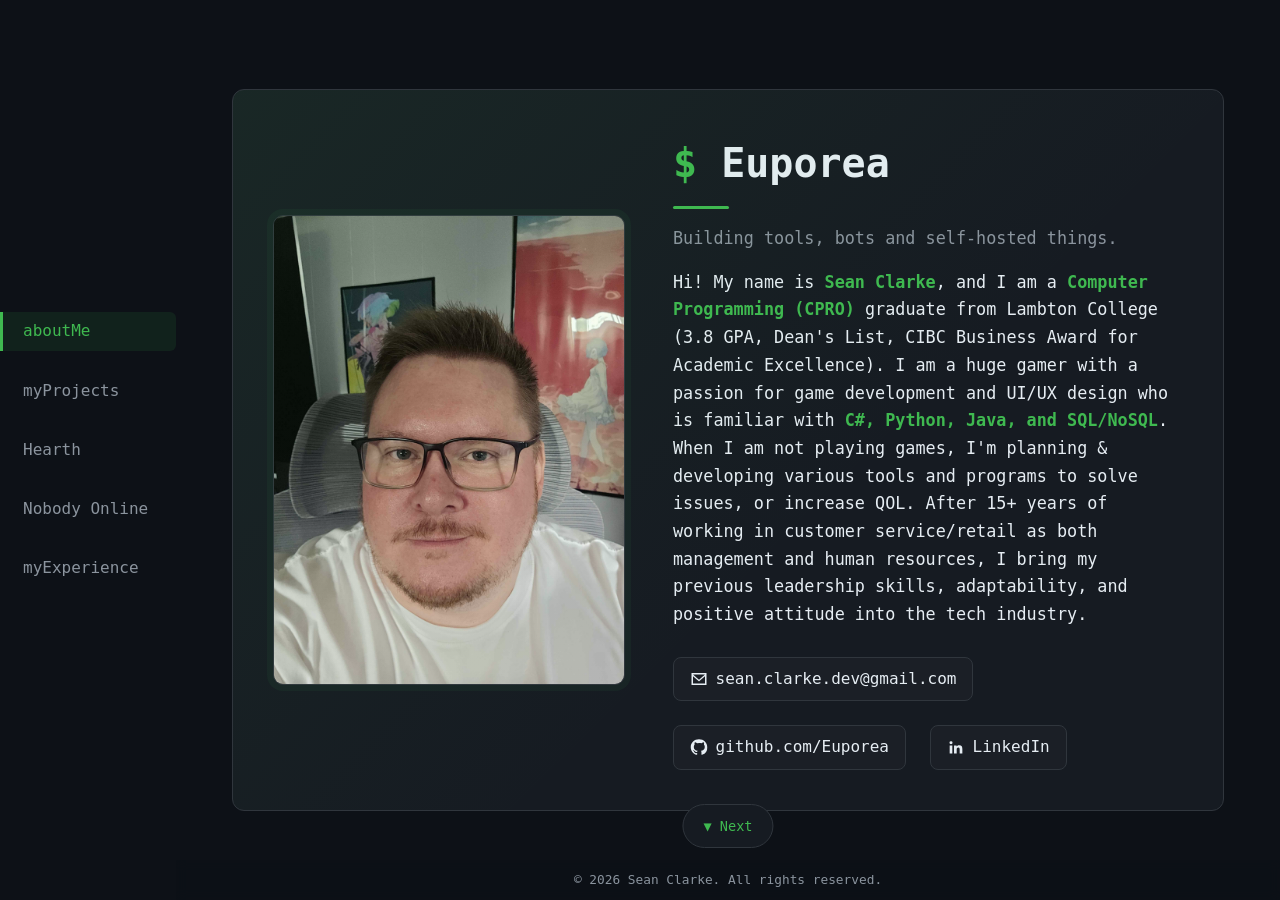
==== commit 93b2c31b: "Add Nobody Online section with trailer and screenshot gallery Co-Authored-By: Claude Opus 5.5 <norep" ====
--- a/index.html
+++ b/index.html
@@ -13,6 +13,7 @@
     <button>aboutMe</button>
     <button>myProjects</button>
     <button>Hearth</button>
+    <button>Nobody Online</button>
     <button>myExperience</button>
   </nav>
 
@@ -157,6 +158,63 @@
             </ul>
           </div></div>
         </div>
+      </div>
+    </section>
+
+    <!-- Nobody Online
+         Gallery links open the full screenshot in the popup (app.js). -->
+    <section id="nobody-online">
+      <div class="content">
+        <h2>Nobody Online - An Idle MMO</h2>
+
+        <div class="hearth-grid">
+          <div class="hearth-video">
+            <video src="img/nobody-online.mp4" autoplay loop muted playsinline></video>
+          </div>
+          <div class="hearth-text">
+            <span class="status">Closed alpha</span>
+            <p class="tag">Nobody's online. Half a million bots are.</p>
+            <p>
+              Nobody Online is an idle / incremental clicker RPG with auto-battled dungeons &amp; raids, wrapped around a full
+              MMORPG. Click to chop, mine and fish, automate the grind, craft new gear, then join a party and delve into
+              auto-battle dungeons and raids. Around you, 500,000 simulated players chat, trade, party up, ninja your
+              loot and climb the leaderboards.
+            </p>
+            <p class="meta">Inspired by</p>
+            <ul class="chips"><li>World of Warcraft</li><li>RuneScape</li><li>EverQuest</li><li>Final Fantasy XIV</li></ul>
+            <p class="meta">Built with</p>
+            <ul class="chips"><li>Godot 4</li><li>C#</li><li>Pixel art</li><li>PC / Steam</li></ul>
+          </div>
+        </div>
+
+        <div class="grid game-cards">
+          <div class="card"><div class="body">
+            <h3>Incremental clicker</h3>
+            <p>Every click chips away at a tree, rock or fishing spot. Craft gear from what you gather and level skills all the way to 99.</p>
+          </div></div>
+          <div class="card"><div class="body">
+            <h3>Idle</h3>
+            <p>Buy better tools and afk grind away. Your character keeps working while you idle, click to gather faster, or leave it running while you play a REAL MMO.</p>
+          </div></div>
+          <div class="card"><div class="body">
+            <h3>Auto-battler</h3>
+            <p>Pick from 14 classes, be a tank, healer or DPS, and watch your character fight in side-view battles with live damage meters and upgrade your gear with Need/Greed loot rolls.</p>
+          </div></div>
+          <div class="card"><div class="body">
+            <h3>A simulated MMO</h3>
+            <p>Party Finder, fully functional auction house, guilds, 3v3 arena and a living chat where bots talk to each other and you!</p>
+          </div></div>
+        </div>
+
+        <div class="gallery">
+          <a href="img/nobody-online/01-main-menu.png"><img src="img/nobody-online/01-main-menu.png" alt="The Nobody Online main menu, with five of the 14 classes lined up."></a>
+          <a href="img/nobody-online/02-woodcutting.png"><img src="img/nobody-online/02-woodcutting.png" alt="Chopping yew in the Forest alongside bots, with live chat below."></a>
+          <a href="img/nobody-online/04-dungeon-battle.png"><img src="img/nobody-online/04-dungeon-battle.png" alt="A party fights through Ogre Fort, with a damage meter, healing meter and party chat."></a>
+          <a href="img/nobody-online/05-arena.png"><img src="img/nobody-online/05-arena.png" alt="A 3v3 arena match in the colosseum against a ranked bot team."></a>
+          <a href="img/nobody-online/06-character-sheet.png"><img src="img/nobody-online/06-character-sheet.png" alt="The character sheet: a level 79 Warlock with a succubus pet, stats and gear."></a>
+          <a href="img/nobody-online/08-auction-house.png"><img src="img/nobody-online/08-auction-house.png" alt="The auction house, where bots list gear and materials."></a>
+        </div>
+        <p class="meta">Next up: raids with legendary loot, more dungeons, and Enchanting &amp; Runecrafting.</p>
       </div>
     </section>
 
--- a/style.css
+++ b/style.css
@@ -505,7 +505,8 @@
   overflow: hidden;
 }
 
-.hearth-video video {
+.hearth-video video,
+.hearth-video img {
   display: block;
   width: 100%;
   aspect-ratio: 16 / 9;
@@ -557,6 +558,51 @@
   margin: 0.5rem 0 0;
   padding-left: 1.2rem;
   color: var(--muted);
+}
+
+
+/* ==========================================================================
+   Nobody Online (reuses the Hearth layout above)
+   ========================================================================== */
+
+/* "Inspired by" / "Built with" labels sit tight above their chips */
+.hearth-text p.meta {
+  margin: 1.25rem 0 0.4rem;
+}
+
+.hearth-text p.meta + .chips {
+  margin-top: 0;
+}
+
+.game-cards {
+  margin-top: 2rem;
+}
+
+.game-cards h3 {
+  color: var(--accent);
+}
+
+.gallery {
+  display: grid;
+  grid-template-columns: repeat(6, 1fr);
+  gap: 0.75rem;
+  margin-top: 1.5rem;
+}
+
+.gallery img {
+  display: block;
+  width: 100%;
+  aspect-ratio: 16 / 9;
+  object-fit: cover;
+  border: 1px solid var(--line);
+  border-radius: 6px;
+  transition: border-color 0.2s ease, box-shadow 0.2s ease;
+}
+
+.gallery a:hover img,
+.gallery a:focus-visible img {
+  border-color: var(--accent);
+  box-shadow: var(--glow);
 }
 
 
@@ -720,6 +766,10 @@
   .feature-grid {
     grid-template-columns: 1fr;
   }
+
+  .gallery {
+    grid-template-columns: repeat(3, 1fr);
+  }
 }
 
 @media (max-width: 40rem) {
